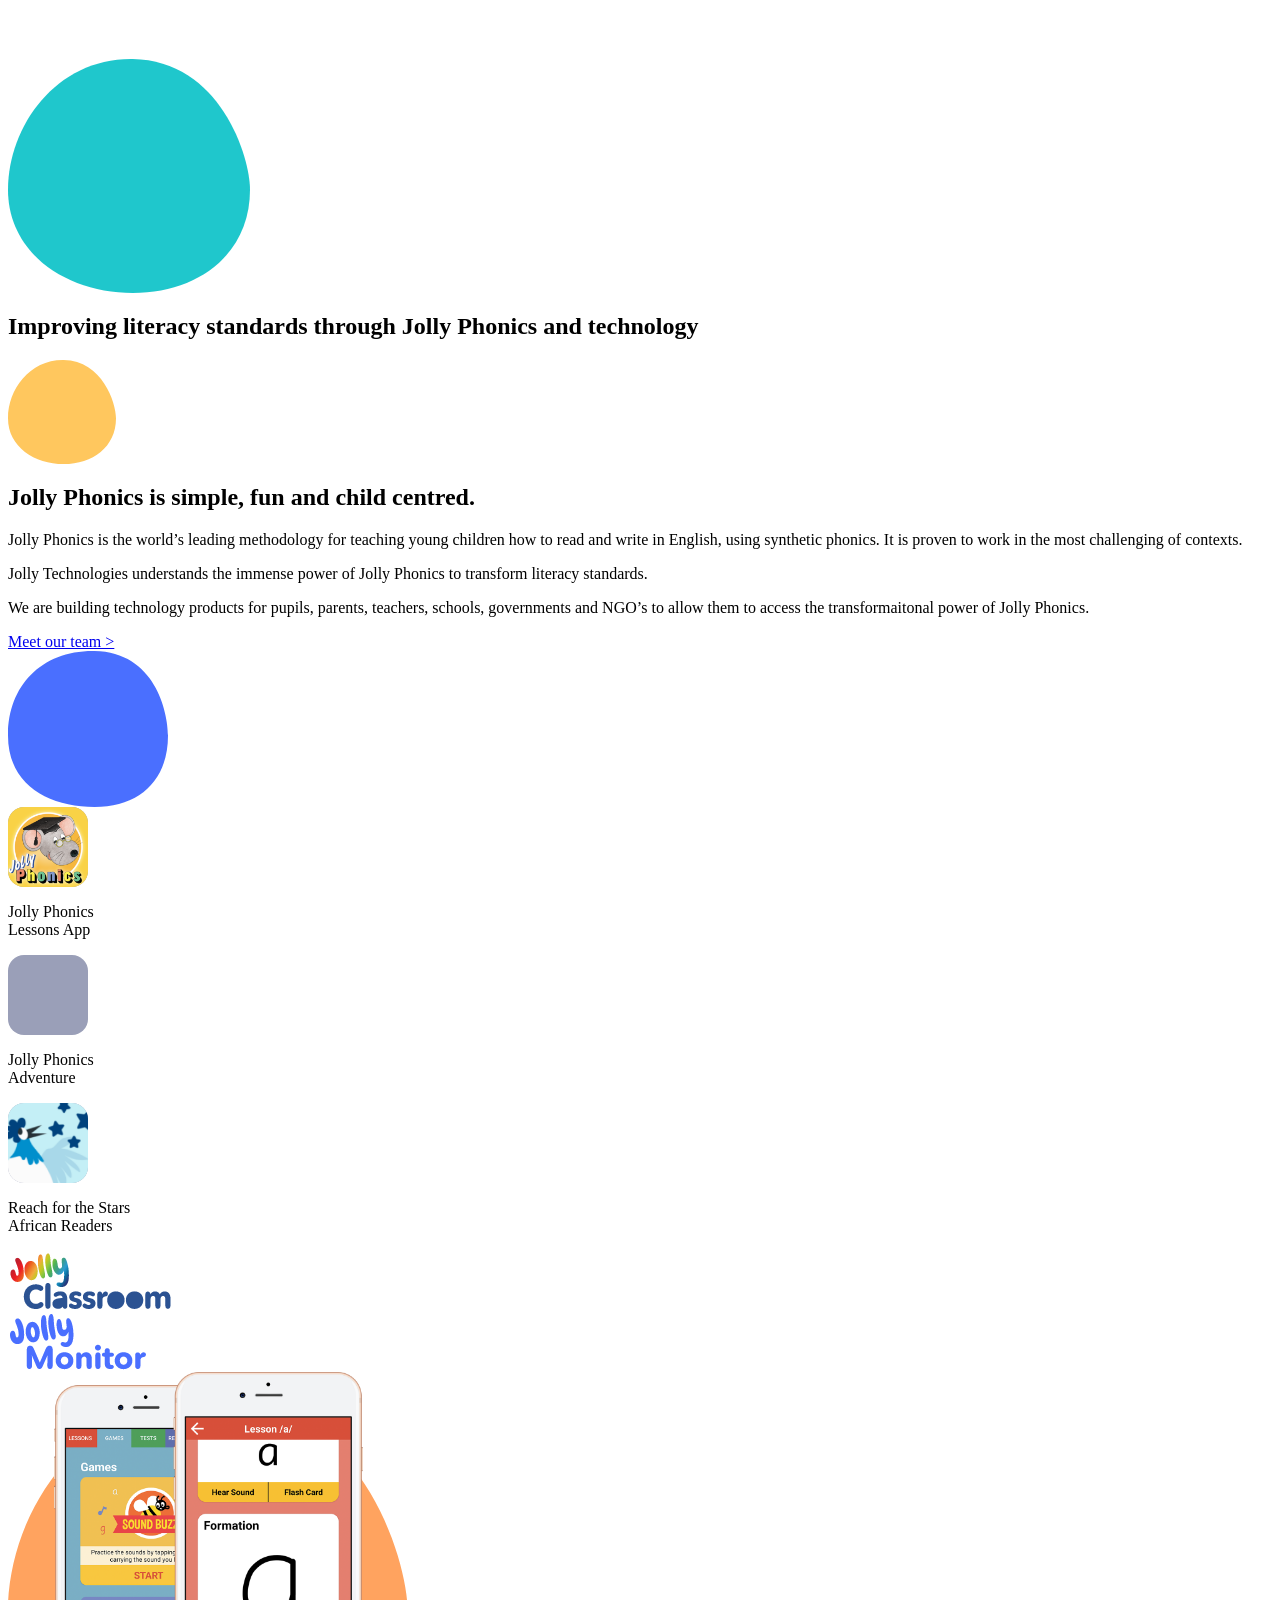
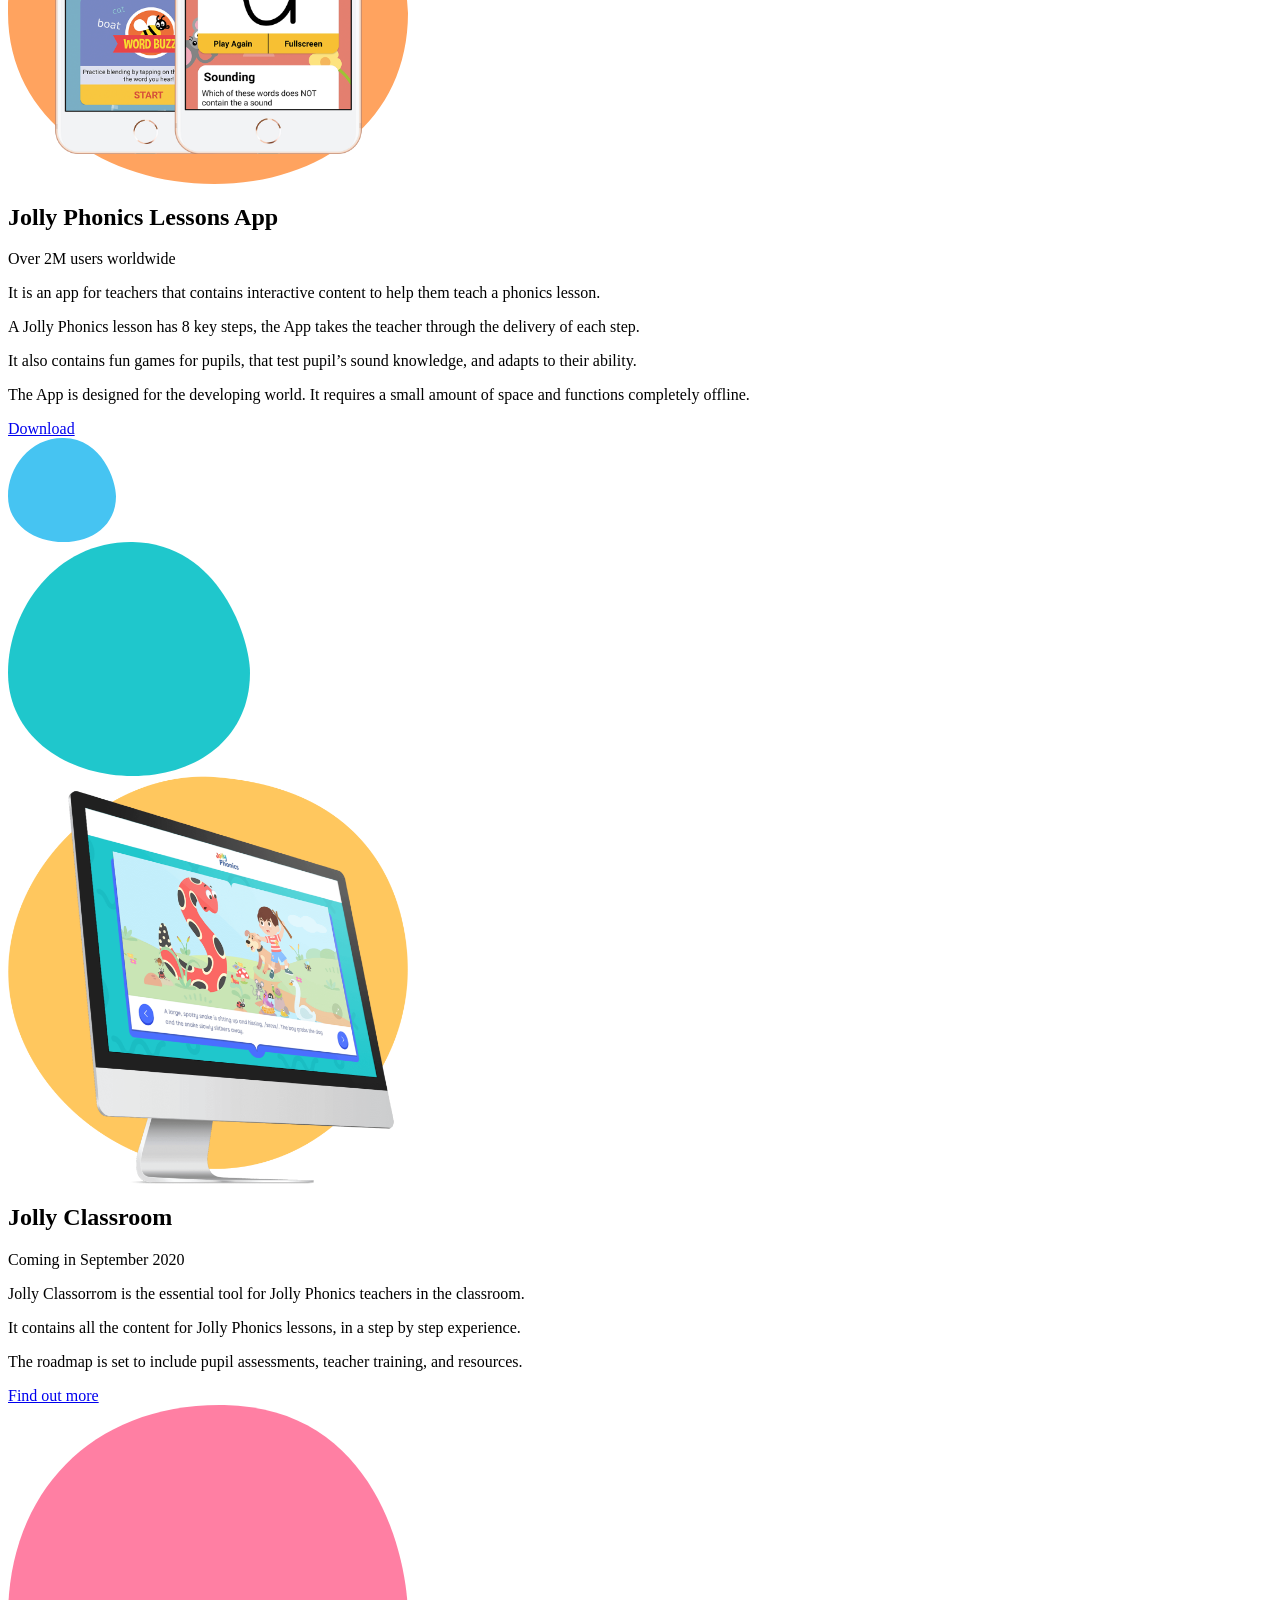
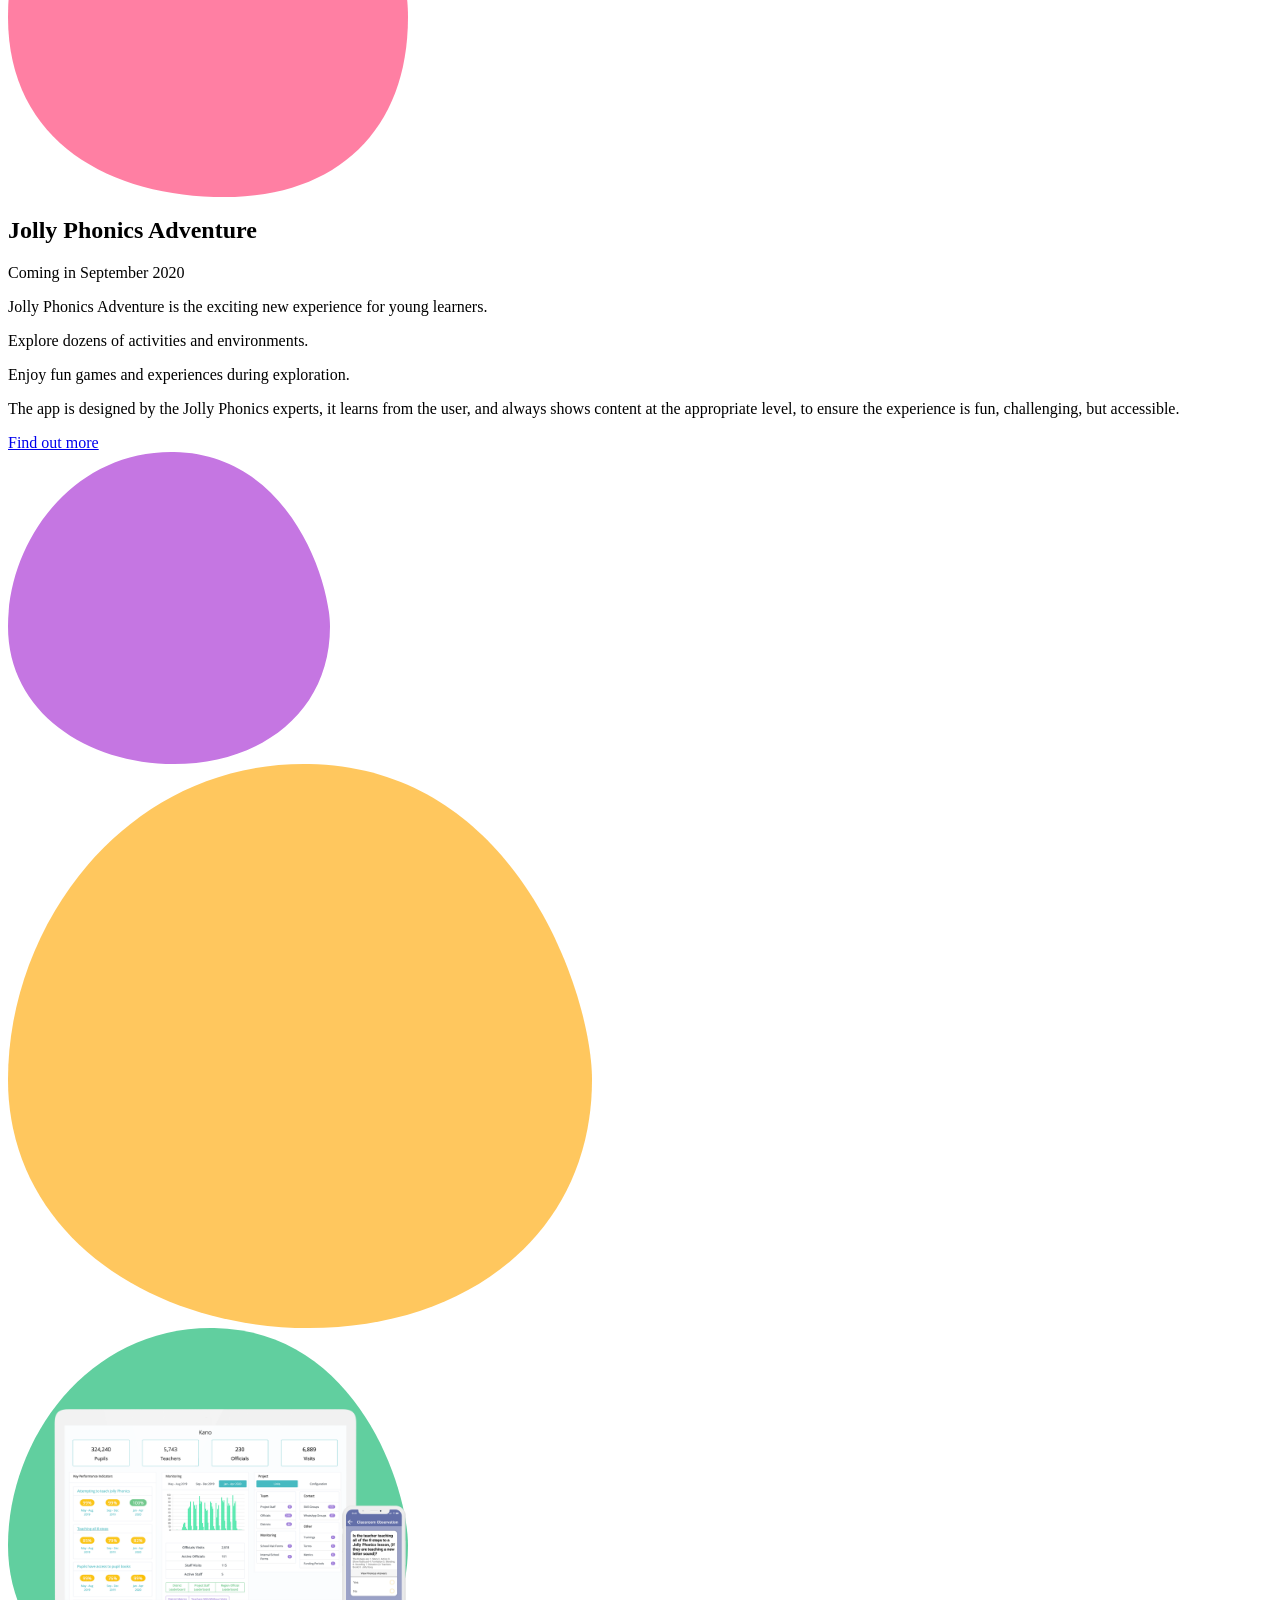
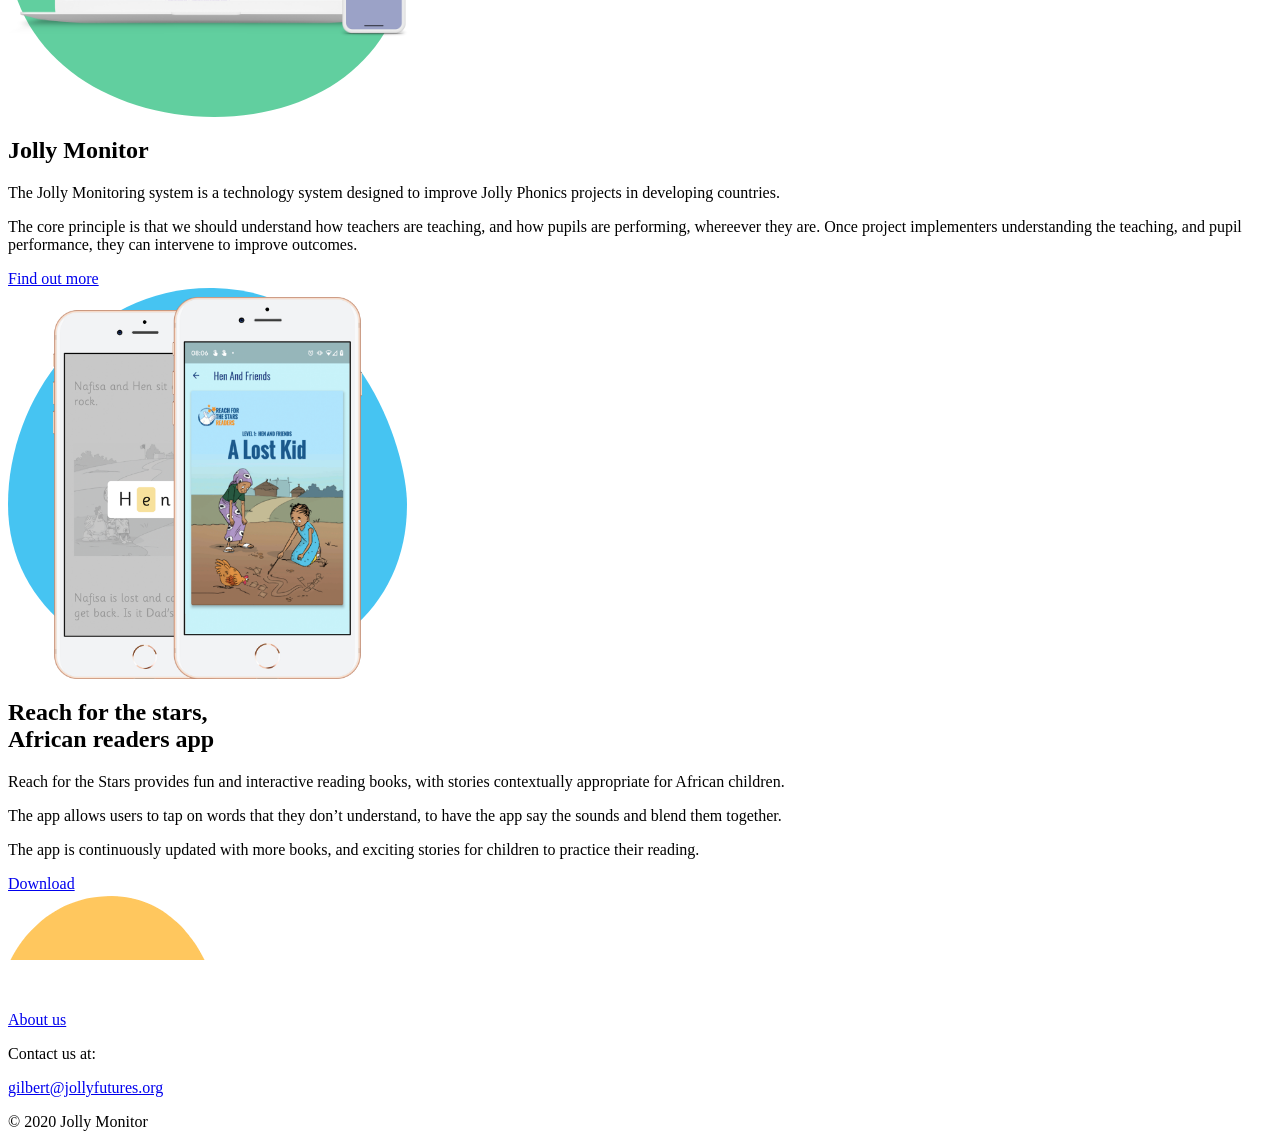
==== index.html @ f4c431e0 "hero section done" ====
<html lang="en">

<head>
  <meta charset="UTF-8">
  <meta name="viewport" content="width=device-width, initial-scale=1.0">
  <title>Jolly Technologies</title>
  <link rel="stylesheet" href="assets/style.css">
  <link href="https://fonts.googleapis.com/css?family=Quicksand:300,regular,500,600,700" rel="stylesheet" />
  <link href="https://fonts.googleapis.com/css?family=Open+Sans:300,regular,600,700,800" rel="stylesheet" />
</head>

<body class="antialiased">


  <main class="overflow-hidden">

    <section class="h-screen bg-center bg-cover hero">
      <div class="container px-4">
        <header class="pt-4 md:pt-10">
          <img class="w-176px" src="assets/img/jolly-technologies-white-logo.svg" alt="Jolly Technologies Logotype">
        </header>
        <img class="absolute right-0 hidden transform translate-x-40 translate-y-56 xl:block animate__animated animate__fadeIn wow" src="/assets/img/oval-01.svg" alt="" data-wow-delay="0.2s">
        <div class="flex flex-col justify-center h-full pb-48">
          <h1 class="w-full text-4xl font-bold text-white xl:w-8/12 lg:w-6/12 sm:leading-tight sm:text-4xl md:text-5xl animate__animated animate__fadeIn wow">Improving literacy standards through Jolly Phonics and technology</h1>
        </div>
      </div>
    </section>

    <section>
      <img class="absolute left-0 hidden transform translate-x-24 -translate-y-1/2 xl:block animate__animated animate__fadeIn wow" src="/assets/img/oval-02.svg" alt="" data-wow-delay="0.2s">
      <div class="h-50px xl:h-100px"></div>
      <div class="container">
        <div class="flex flex-col px-4 mx-auto md:w-11/12 lg:w-8/12 xl:flex-row xl:w-full">
          <div class="w-full xl:w-7/12">
            <h2 class="text-3xl font-bold xl:text-4xl text-j-gray-600 animate__animated animate__fadeIn wow">Jolly Phonics is simple, fun and child centred.</h2>
          </div>
          <div class="w-full mt-12 xl:mr-20 xl:mt-0 xl:w-1/2">
            <p class="mt-4 animate__animated animate__fadeIn wow">Jolly Phonics is the world’s leading methodology for teaching young children how to read and write in English, using synthetic phonics. It is proven to work in the most challenging of contexts.</p>
            <p class="mt-4 animate__animated animate__fadeIn wow">Jolly Technologies understands the immense power of Jolly Phonics to transform literacy standards.</p>
            <p class="mt-4 animate__animated animate__fadeIn wow">We are building technology products for pupils, parents, teachers, schools, governments and NGO’s to allow them to access the transformaitonal power of Jolly Phonics.</p>
            <a class="inline-block mt-6 font-semibold uppercase text-j-secondary hover:text-j-hover" href="#">Meet our team ></a>
          </div>
        </div>
      </div>
      <img class="absolute right-0 hidden transform translate-x-10 -translate-y-40 xl:block animate__animated animate__fadeIn wow" src="/assets/img/oval-10.svg" alt="" data-wow-delay="0.2s">
      <div class="h-50px"></div>
    </section>


    <section>
      <div class="h-50px"></div>
      <div class="container text-center">
          <div class="inline-flex flex-col flex-wrap px-4 mx-auto md:flex-row md:justify-center">
            <div class="flex items-center justify-start mt-16 md:mt-24 md:w-1/3 animate__animated animate__fadeIn wow"><img src="assets/img/jolly-phonics-lessons-app-logo.png" alt="Jolly Phonics- Lessons App Logotype"><p class="pl-3 font-semibold font-quicksand">Jolly Phonics <br>Lessons App</p></div>
            <div class="flex items-center justify-start mt-16 md:mt-24 md:w-1/3 animate__animated animate__fadeIn wow"><img src="assets/img/jolly-phonics-adventure-logo.png" alt="Jolly Phonics Adventure Logotype"><p class="pl-3 font-semibold font-quicksand">Jolly Phonics <br>Adventure</p></div>
            <div class="flex items-center justify-start mt-16 md:mt-24 md:w-1/3 animate__animated animate__fadeIn wow"><img src="assets/img/reach-for-the-stars-logo.png" alt="Reach for the Stars Logotype"><p class="pl-3 font-semibold font-quicksand">Reach for the Stars <br>African Readers </p></div>
            <div class="flex items-center justify-start mt-16 md:mt-24 md:w-1/3 animate__animated animate__fadeIn wow"><img src="assets/img/jolly-classroom-logo.png" class="mx-auto" alt="Jolly classroom Logotype"></div>
            <div class="flex items-center justify-start mt-16 md:mt-24 md:w-1/3 animate__animated animate__fadeIn wow"><img src="assets/img/jolly-monitor-blue-logo.png" class="mx-auto" alt="Jolly Monitor Logotype"></div>
          </div>
      </div>
      <div class="h-50px xl:h-100px"></div>
    </section>

    <section>
      <div class="h-50px xl:h-100px"></div>
      <div class="container">
        <div class="flex flex-col px-4 mx-auto md:w-11/12 lg:w-8/12 xl:flex-row-reverse xl:w-full">
          <div>
            <img src="assets/img/jolly-phonics-lessons-app.png" class="mx-auto animate__animated animate__fadeIn wow" alt="Jolly Phonics Lessons App">
          </div>
          <div class="w-full mt-12 xl:mr-20 xl:mt-0 xl:w-1/2">
            <h2 class="text-3xl font-bold xl:text-4xl text-j-gray-600 animate__animated animate__fadeIn wow">Jolly Phonics Lessons App</h2>
            <span class="inline-block px-3 py-1 mt-8 mb-2 text-sm font-semibold uppercase rounded-full bg-j-red-200 text-j-red-400 animate__animated animate__fadeIn wow">Over 2M users worldwide</span>
            <p class="mt-4 animate__animated animate__fadeIn wow">It is an app for teachers that contains interactive content to help them teach a phonics lesson.</p>
            <p class="mt-4 animate__animated animate__fadeIn wow">A Jolly Phonics lesson has 8 key steps, the App takes the teacher through the delivery of each step.</p>
            <p class="mt-4 animate__animated animate__fadeIn wow">It also contains fun games for pupils, that test pupil’s sound knowledge, and adapts to their ability.</p>
            <p class="mt-4 animate__animated animate__fadeIn wow">The App is designed for the developing world. It requires a small amount of space and functions completely offline.</p>
            <a class="block py-4 mx-auto mt-6 font-semibold text-center text-white rounded-full animate__animated animate__fadeIn wow md:mt-12 xl:mx-0 hover:bg-j-hover md:w-10/12 bg-j-secondary" href="#">Download</a>
          </div>
        </div>
      </div>
      <img class="absolute left-0 hidden transform -translate-x-1/2 translate-y-0 xl:block animate__animated animate__fadeIn wow" src="/assets/img/oval-03.svg" alt="" data-wow-delay="0.2s">
      <div class="h-50px md:h-100px"></div>
    </section>

    <section>
      <img class="absolute right-0 hidden transform translate-x-1/2 -translate-y-20 xl:block animate__animated animate__fadeIn wow" src="/assets/img/oval-01.svg" alt="" data-wow-delay="0.2s">
      <div class="h-50px xl:h-100px"></div>
      <div class="container">
        <div class="flex flex-col px-4 mx-auto md:w-11/12 lg:w-8/12 xl:flex-row xl:w-full">
          <div>
            <img src="assets/img/jolly-classroom.png" class="mx-auto animate__animated animate__fadeIn wow" alt="Jolly Classroom">
          </div>
          <div class="w-full mt-12 xl:ml-20 xl:mt-0 xl:w-1/2">
            <h2 class="text-3xl font-bold xl:text-4xl text-j-gray-600 animate__animated animate__fadeIn wow">Jolly Classroom</h2>
            <span class="inline-block px-3 py-1 mt-8 mb-2 text-sm font-semibold uppercase rounded-full bg-j-green-200 text-j-green-400 animate__animated animate__fadeIn wow">Coming in September 2020</span>
            <p class="mt-4 animate__animated animate__fadeIn wow">Jolly Classorrom is the essential tool for Jolly Phonics teachers in the classroom.</p>
            <p class="mt-4 animate__animated animate__fadeIn wow">It contains all the content for Jolly Phonics lessons, in a step by step experience.</p>
            <p class="mt-4 animate__animated animate__fadeIn wow">The roadmap is set to include pupil assessments, teacher training, and resources.</p>
            <a class="block py-4 mx-auto mt-6 font-semibold text-center text-white rounded-full animate__animated animate__fadeIn wow md:mt-12 xl:mx-0 hover:bg-j-hover md:w-10/12 bg-j-secondary" href="#">Find out more</a>
          </div>
        </div>
      </div>
      <div class="h-50px md:h-100px"></div>
    </section>


    <section>
      <div class="h-50px xl:h-100px"></div>
      <div class="container">
        <div class="flex flex-col px-4 mx-auto md:w-11/12 lg:w-8/12 xl:flex-row-reverse xl:w-full">
          <div>
            <img src="assets/img/jolly-phonics-adventure.png" class="mx-auto animate__animated animate__fadeIn wow" alt="Jolly Phonics Adventure">
          </div>
          <div class="w-full mt-12 xl:mr-20 xl:mt-0 xl:w-1/2">
            <h2 class="text-3xl font-bold xl:text-4xl text-j-gray-600 animate__animated animate__fadeIn wow">Jolly Phonics Adventure</h2>
            <span class="inline-block px-3 py-1 mt-8 mb-2 text-sm font-semibold uppercase rounded-full bg-j-green-200 text-j-green-400 animate__animated animate__fadeIn wow">Coming in September 2020</span>
            <p class="mt-4 animate__animated animate__fadeIn wow">Jolly Phonics Adventure is the exciting new experience for young learners.</p>
            <p class="mt-4 animate__animated animate__fadeIn wow">Explore dozens of activities and environments.</p>
            <p class="mt-4 animate__animated animate__fadeIn wow">Enjoy fun games and experiences during exploration.</p>
            <p class="mt-4 animate__animated animate__fadeIn wow">The app is designed by the Jolly Phonics experts, it learns from the user, and always shows content at the appropriate level, to ensure the experience is fun, challenging, but accessible. </p>
            <a class="block py-4 mx-auto mt-6 font-semibold text-center text-white rounded-full animate__animated animate__fadeIn wow md:mt-12 xl:mx-0 hover:bg-j-hover md:w-10/12 bg-j-secondary" href="#">Find out more</a>
          </div>
        </div>
      </div>
      <img class="absolute left-0 hidden pr-24 transform -translate-x-1/2 -translate-y-48 xl:block animate__animated animate__fadeIn wow" src="/assets/img/oval-06.svg" alt="" data-wow-delay="0.2s">
      <div class="h-50px md:h-100px"></div>
    </section>


    <section>
      <img class="absolute right-0 hidden pl-64 transform translate-x-1/2 -translate-y-1/2 xl:block animate__animated animate__fadeIn wow" src="/assets/img/oval-07.svg" alt="" data-wow-delay="0.2s">
      <div class="h-50px xl:h-100px"></div>
      <div class="container">
        <div class="flex flex-col px-4 mx-auto md:w-11/12 lg:w-8/12 xl:flex-row xl:w-full">
          <div>
            <img src="assets/img/jolly-monitor.png" class="mx-auto animate__animated animate__fadeIn wow" alt="Jolly Monitor">
          </div>
          <div class="w-full mt-12 xl:ml-20 xl:mt-0 xl:w-1/2">
            <h2 class="text-3xl font-bold xl:text-4xl text-j-gray-600 animate__animated animate__fadeIn wow">Jolly Monitor</h2>
            <p class="mt-4 animate__animated animate__fadeIn wow">The Jolly Monitoring system is a technology system designed to improve Jolly Phonics projects in developing countries.</p>
            <p class="mt-4 animate__animated animate__fadeIn wow">The core principle is that we should understand how teachers are teaching, and how pupils are performing, whereever they are. Once project implementers understanding the teaching, and pupil performance, they can intervene to improve outcomes.</p>
            <a class="block py-4 mx-auto mt-6 font-semibold text-center text-white rounded-full animate__animated animate__fadeIn wow md:mt-12 xl:mx-0 hover:bg-j-hover md:w-10/12 bg-j-secondary" href="#">Find out more</a>
          </div>
        </div>
      </div>
      <div class="h-50px md:h-100px"></div>
    </section>




    <section>
      <div class="h-50px xl:h-100px"></div>
      <div class="container">
        <div class="flex flex-col px-4 mx-auto md:w-11/12 lg:w-8/12 xl:flex-row-reverse xl:w-full">
          <div>
            <img src="assets/img/reach-for-the-stars.png" class="mx-auto animate__animated animate__fadeIn wow" alt="Reach for the stars, African readers app">
          </div>
          <div class="w-full mt-12 xl:mr-20 xl:mt-0 xl:w-1/2">
            <h2 class="text-3xl font-bold xl:text-4xl text-j-gray-600 animate__animated animate__fadeIn wow">Reach for the stars,<br> African readers app</h2>
            <p class="mt-4 animate__animated animate__fadeIn wow">Reach for the Stars provides fun and interactive reading books, with stories contextually appropriate for African children.</p>
            <p class="mt-4 animate__animated animate__fadeIn wow">The app allows users to tap on words that they don’t understand, to have the app say the sounds and blend them together.</p>
            <p class="mt-4 animate__animated animate__fadeIn wow">The app is continuously updated with more books, and exciting stories for children to practice their reading.</p>
            <a class="block py-4 mx-auto mt-6 font-semibold text-center text-white rounded-full animate__animated animate__fadeIn wow md:mt-12 xl:mx-0 hover:bg-j-hover md:w-10/12 bg-j-secondary" href="#">Download</a>
          </div>
        </div>
      </div>
      <img class="absolute bottom-0 left-0 hidden transform translate-x-48 translate-y-0 xl:block animate__animated animate__fadeIn wow" src="/assets/img/oval-08.png" alt="" data-wow-delay="0.2s">
      <div class="h-50px md:h-100px"></div>
    </section>



  </main>


  <footer class="bg-j-secondary">
    <div class="container flex flex-col items-center justify-center h-64 mx-auto md:h-40 md:flex-row">
      <div class="md:w-1/3">
        <img src="assets/img/jolly-technologies-white-logo.svg" class="" alt="Jolly Technologies Logotype">
      </div>
      <div class="md:w-1/3">
        <a href="#" class="font-sans text-white hover:font-bold">About us</a>
        <p class="mt-8 font-sans text-base text-white md:mt-3">Contact us at:</p>
        <a href="mailto:gilbert@jollyfutures.org" class="font-sans font-semibold text-white hover:font-bold">gilbert@jollyfutures.org</a>
      </div>
      <div class="hidden md:w-1/3 md:block"></div>
    </div>

    <div class="w-full bg-j-primary">
      <div class="container flex items-center justify-center h-12 px-4">
          <p class="text-sm text-white font-quicksand">© 2020 Jolly Monitor</p>
      </div>
    </div>
  </footer>


  <script src="assets/js/wow.min.js"></script>
  <script src="assets/js/app.js"></script>

</body>
</html>
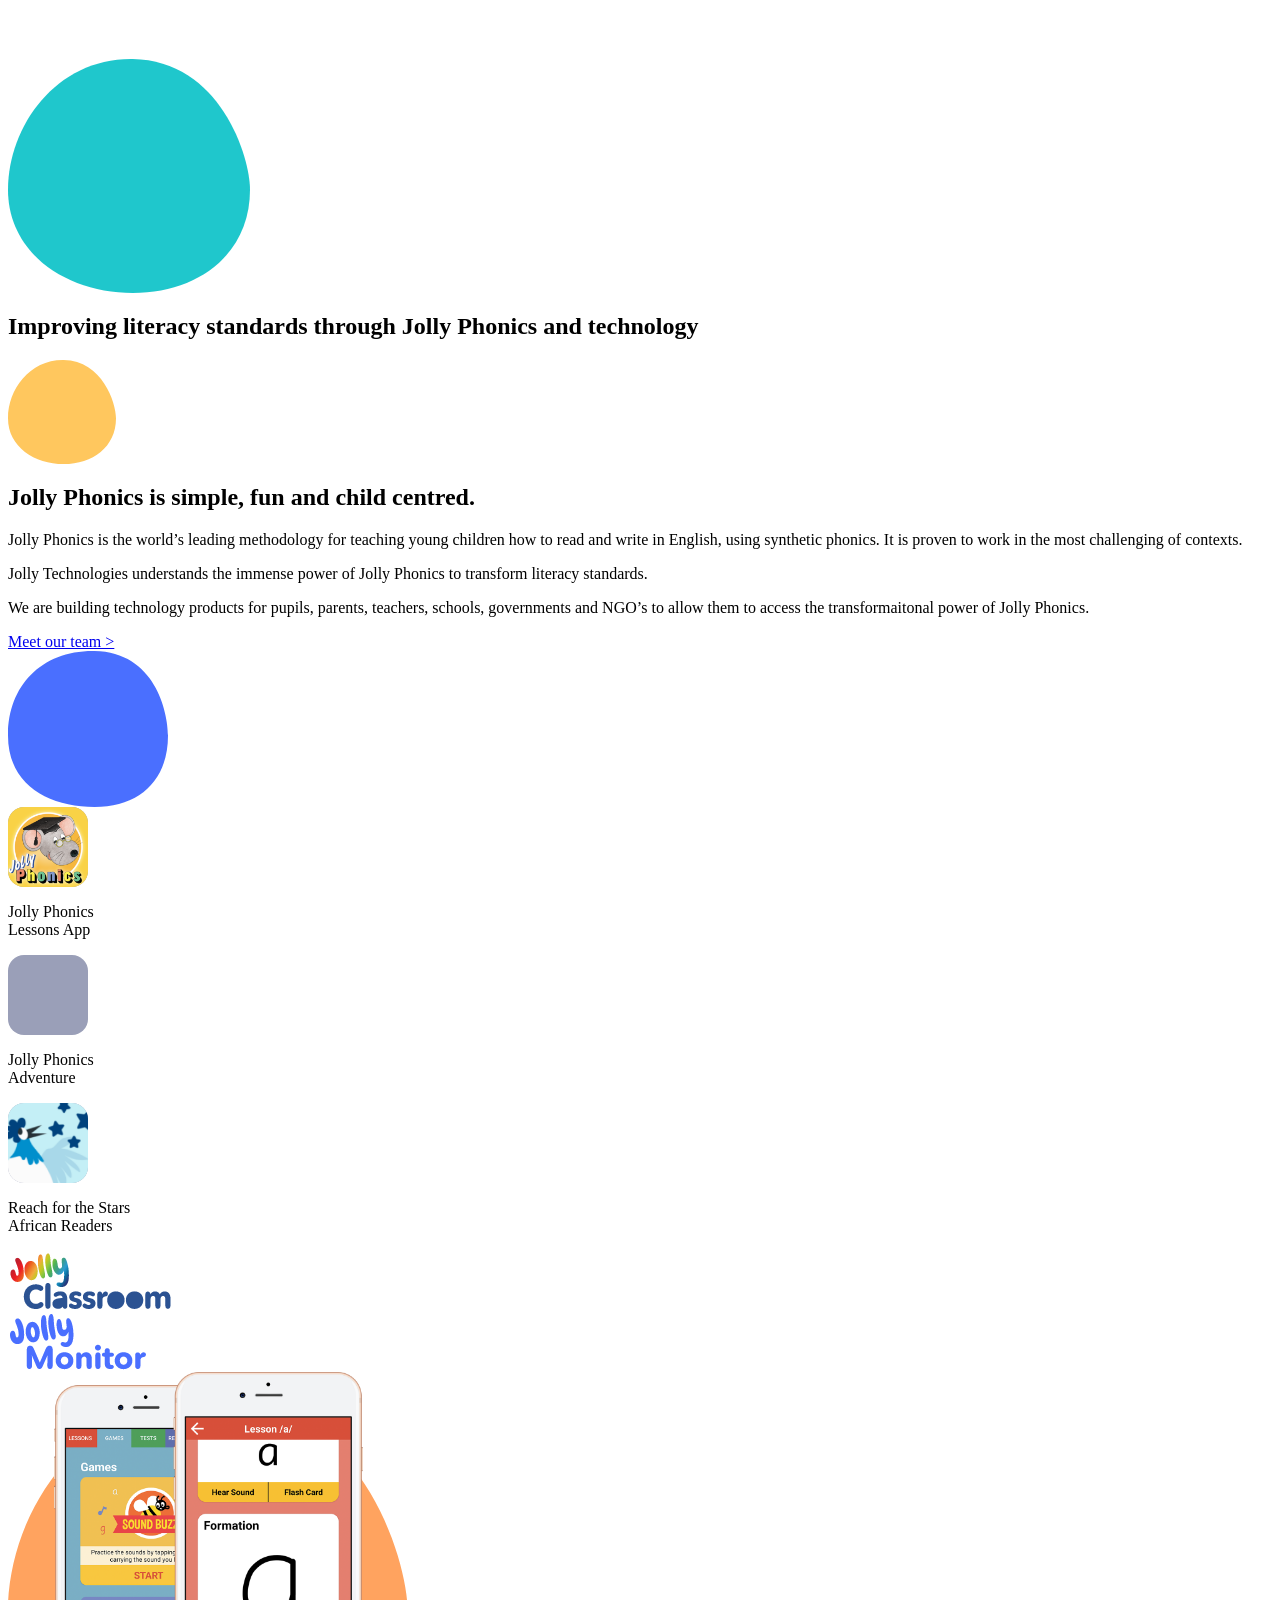
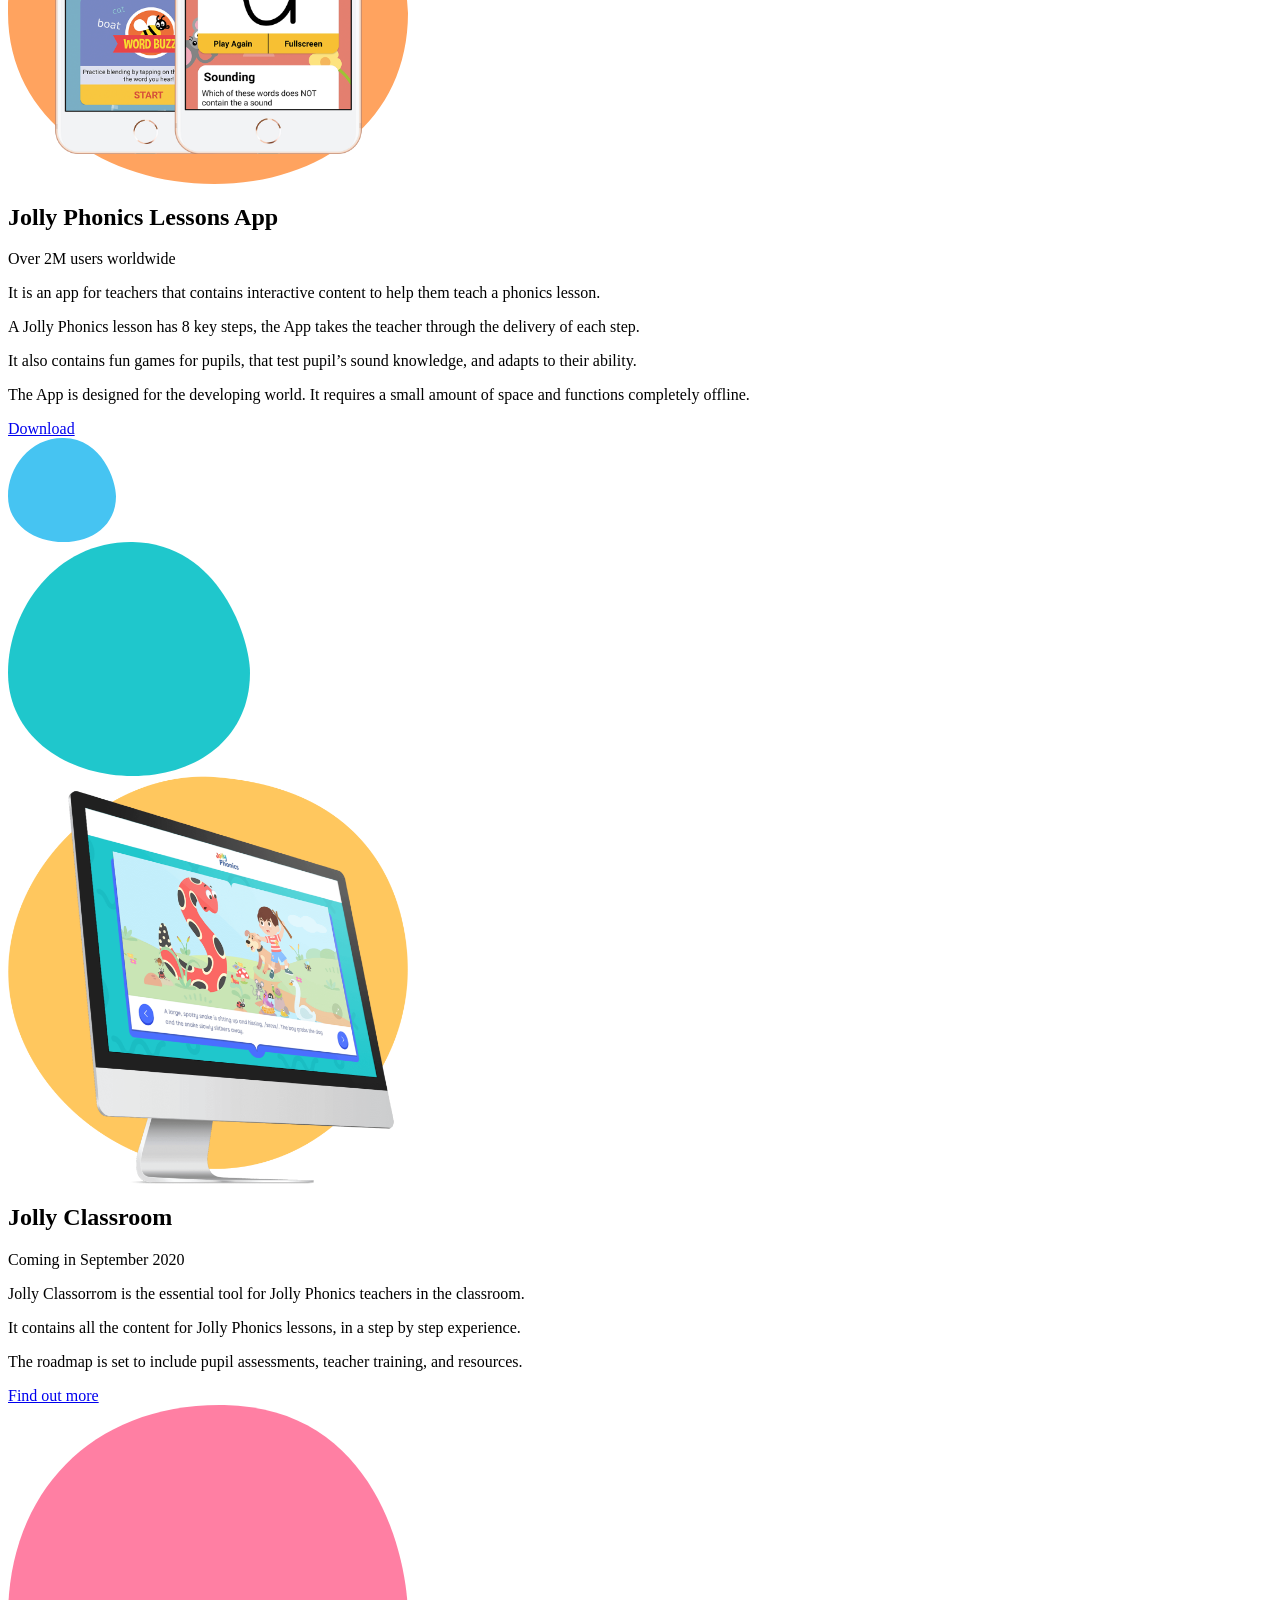
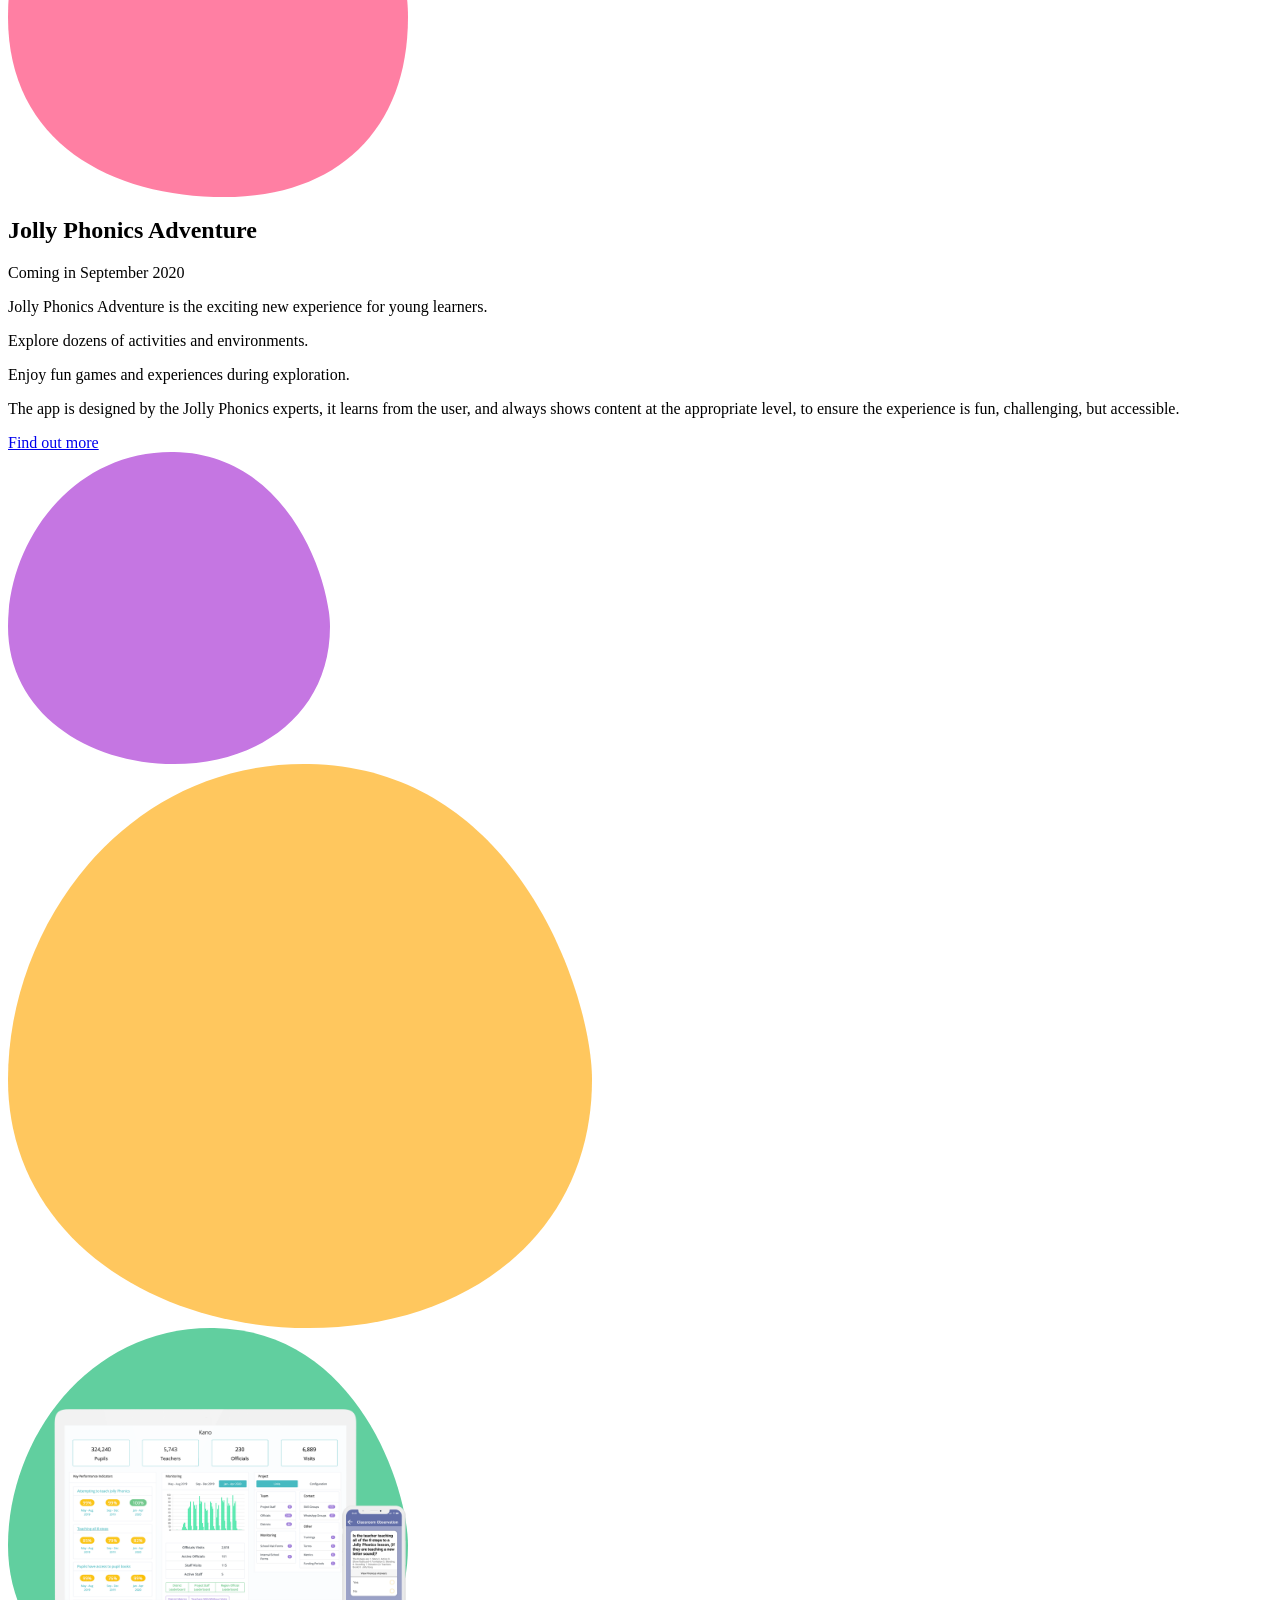
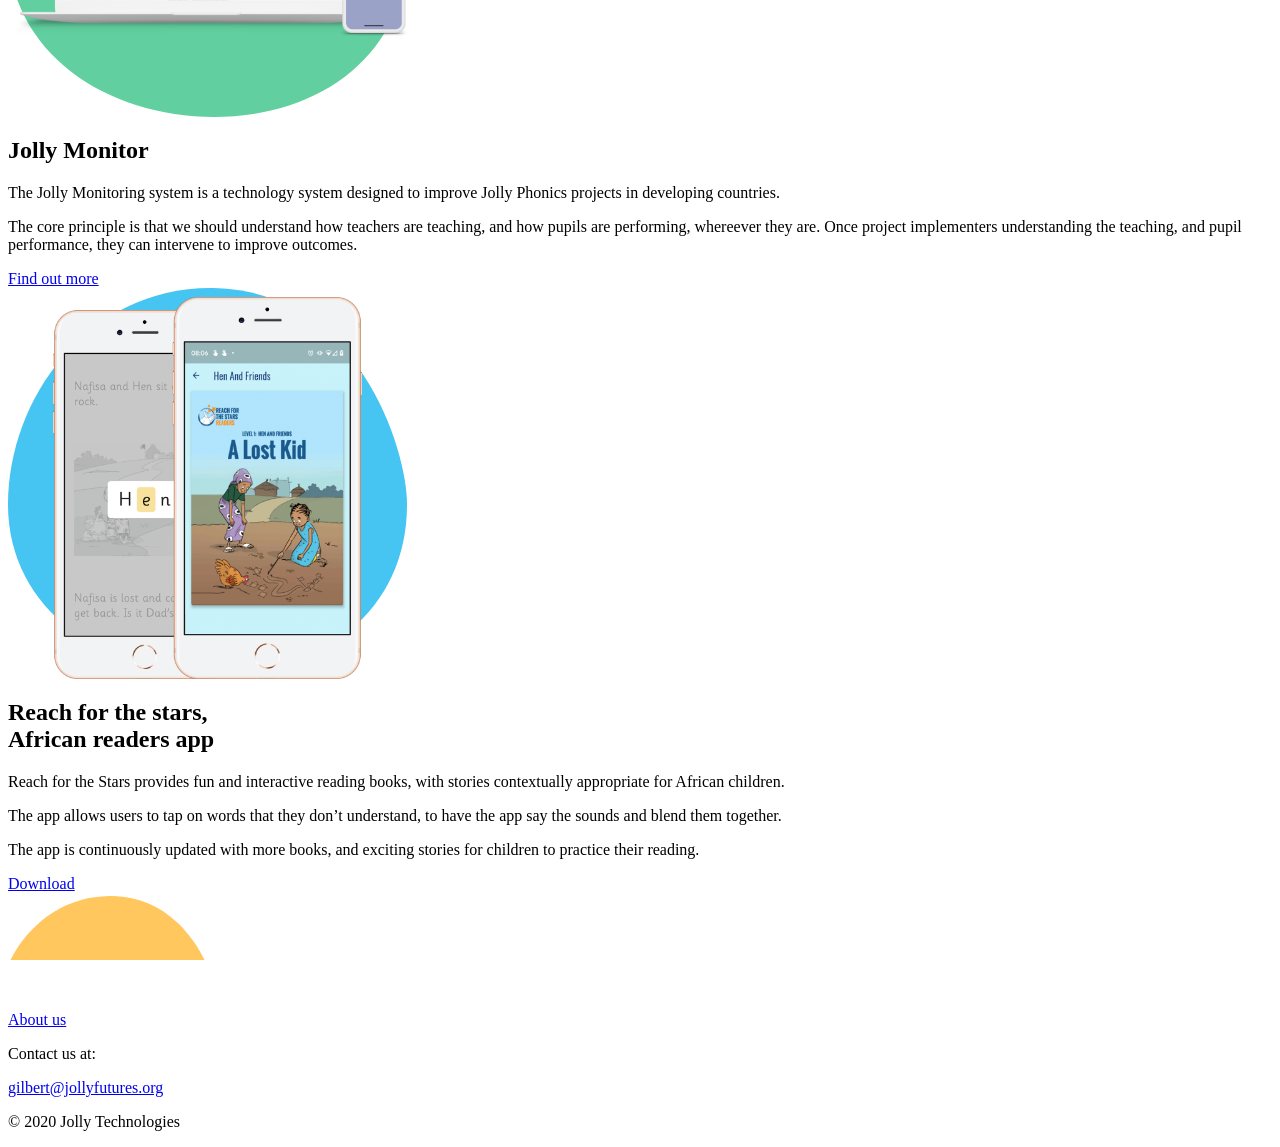
==== commit 13510101: "Jolly Technologies footer" ====
--- a/index.html
+++ b/index.html
@@ -190,7 +190,7 @@
 
     <div class="w-full bg-j-primary">
       <div class="container flex items-center justify-center h-12 px-4">
-          <p class="text-sm text-white font-quicksand">© 2020 Jolly Monitor</p>
+          <p class="text-sm text-white font-quicksand">© 2020 Jolly Technologies</p>
       </div>
     </div>
   </footer>
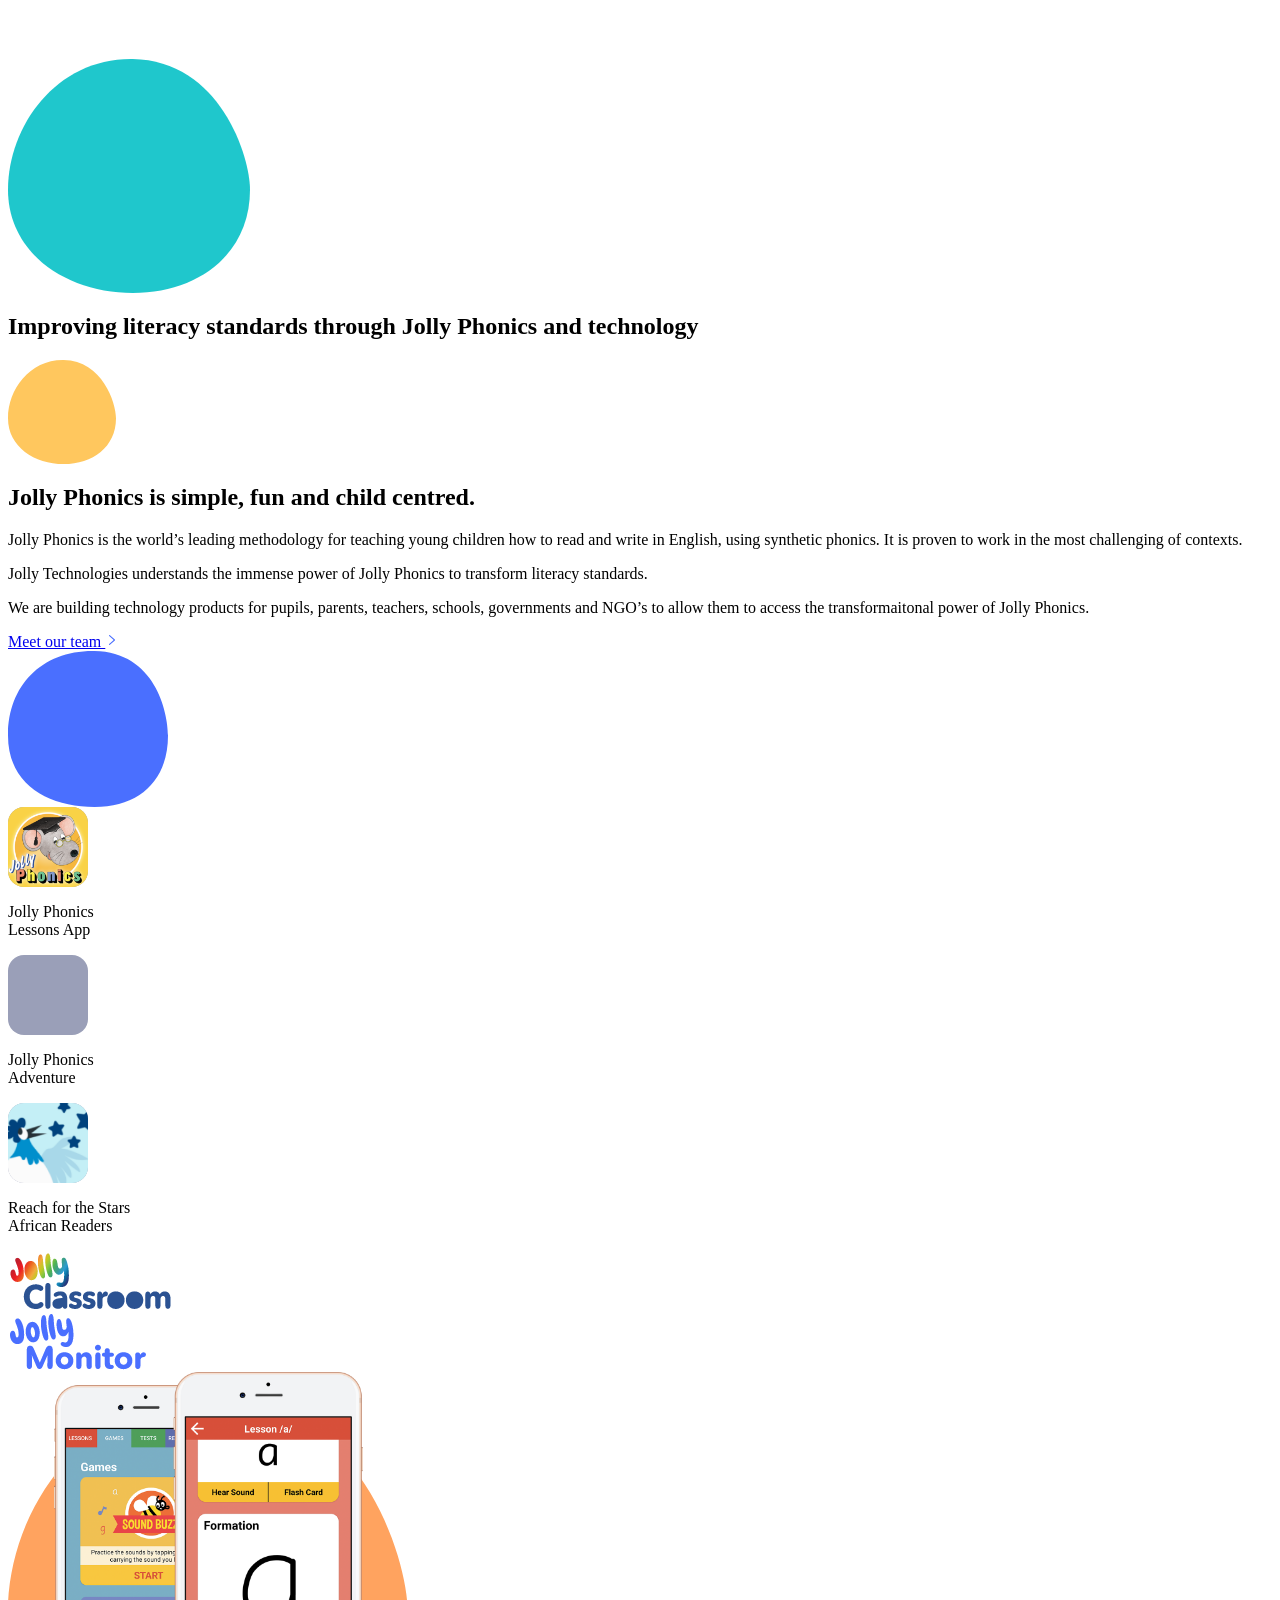
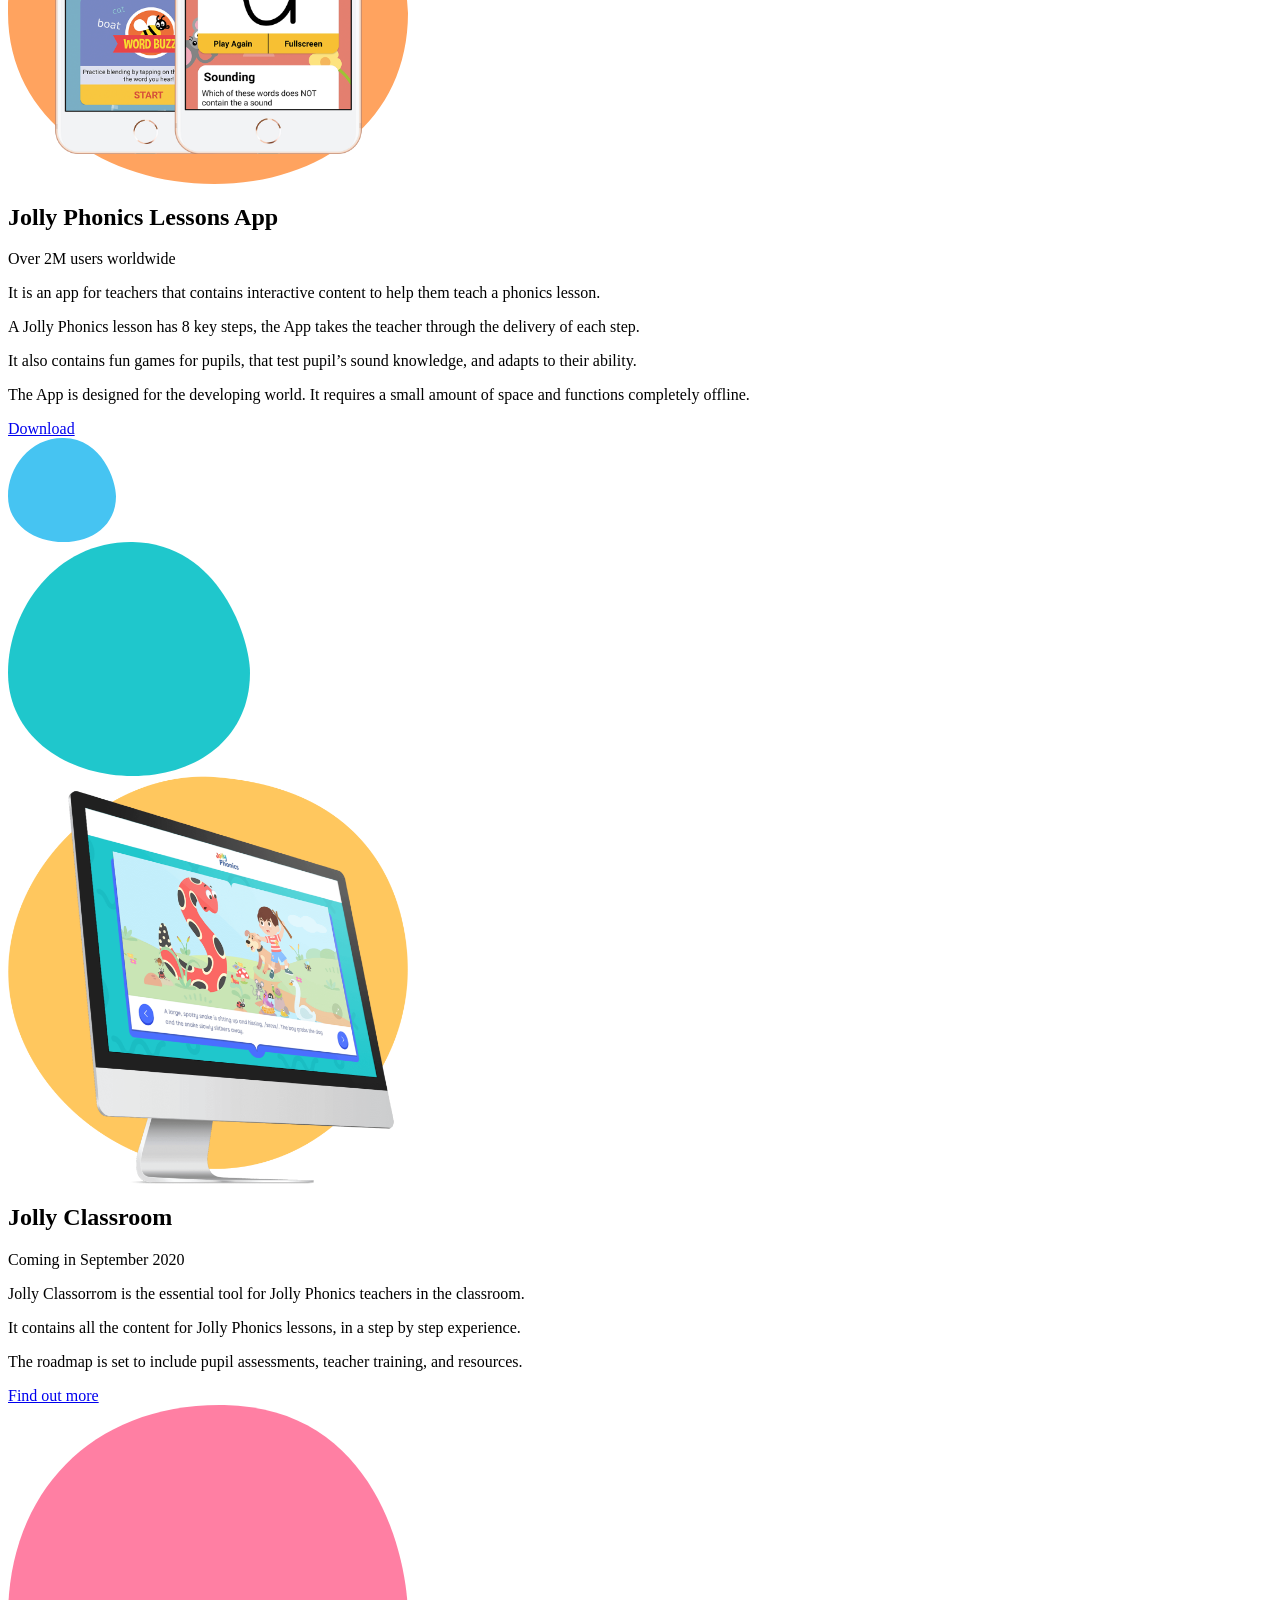
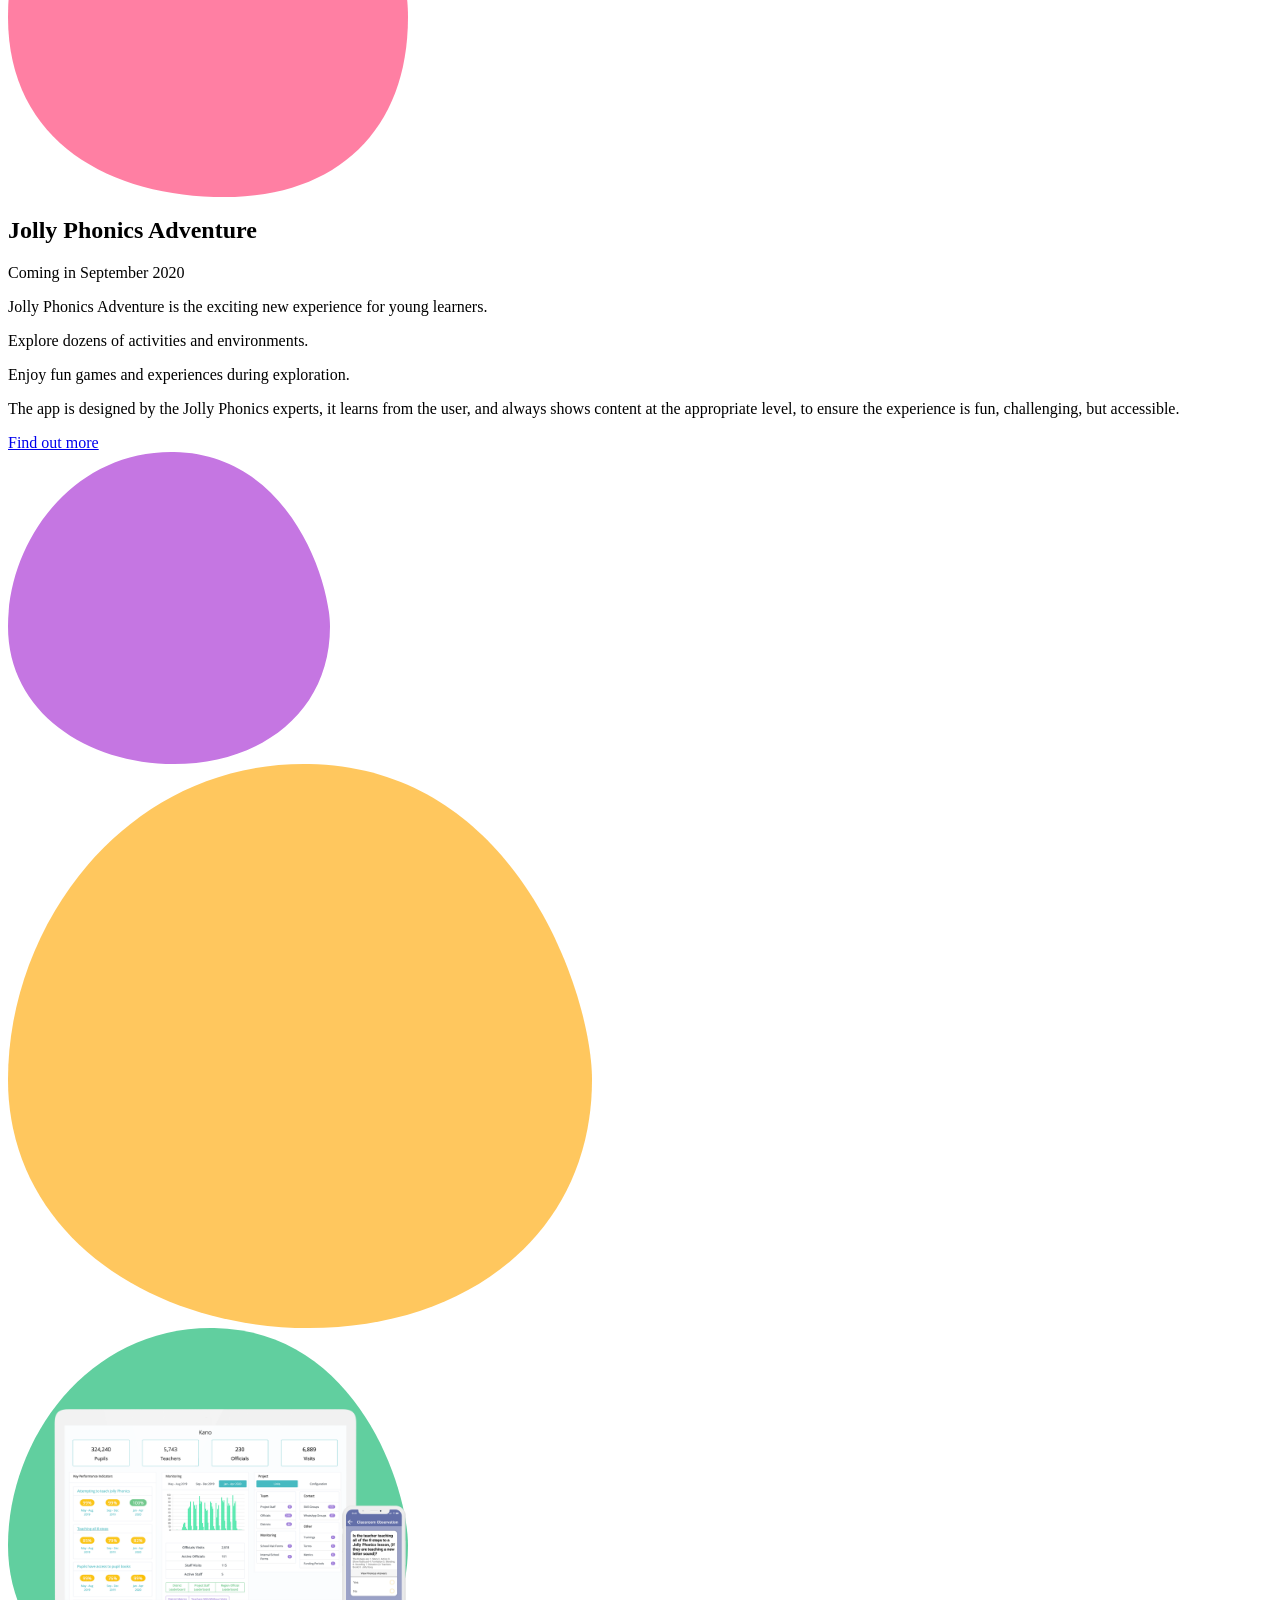
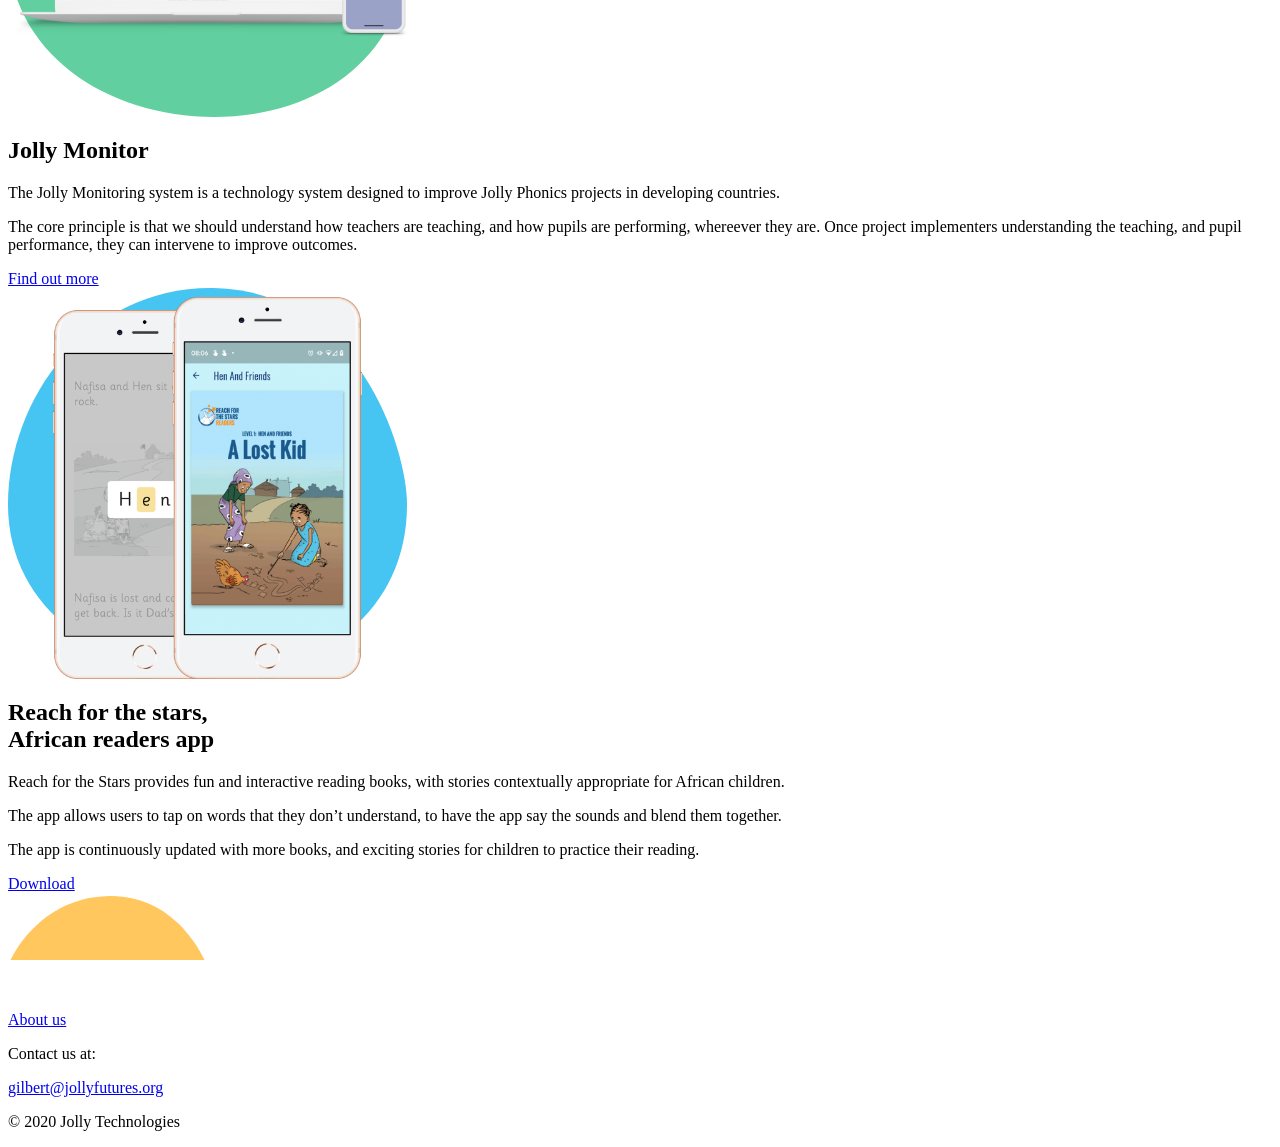
==== commit dd6c27c6: "fixed svg" ====
--- a/index.html
+++ b/index.html
@@ -35,10 +35,10 @@
             <h2 class="text-3xl font-bold xl:text-4xl text-j-gray-600 animate__animated animate__fadeIn wow">Jolly Phonics is simple, fun and child centred.</h2>
           </div>
           <div class="w-full mt-12 xl:mr-20 xl:mt-0 xl:w-1/2">
-            <p class="mt-4 animate__animated animate__fadeIn wow">Jolly Phonics is the world’s leading methodology for teaching young children how to read and write in English, using synthetic phonics. It is proven to work in the most challenging of contexts.</p>
-            <p class="mt-4 animate__animated animate__fadeIn wow">Jolly Technologies understands the immense power of Jolly Phonics to transform literacy standards.</p>
-            <p class="mt-4 animate__animated animate__fadeIn wow">We are building technology products for pupils, parents, teachers, schools, governments and NGO’s to allow them to access the transformaitonal power of Jolly Phonics.</p>
-            <a class="inline-block mt-6 font-semibold uppercase text-j-secondary hover:text-j-hover" href="#">Meet our team ></a>
+            <p class="mt-4 text-j-gray-200 animate__animated animate__fadeIn wow">Jolly Phonics is the world’s leading methodology for teaching young children how to read and write in English, using synthetic phonics. It is proven to work in the most challenging of contexts.</p>
+            <p class="mt-4 text-j-gray-200 texj animate__animated animate__fadeIn wow">Jolly Technologies understands the immense power of Jolly Phonics to transform literacy standards.</p>
+            <p class="mt-4 text-j-gray-200 texj animate__animated animate__fadeIn wow">We are building technology products for pupils, parents, teachers, schools, governments and NGO’s to allow them to access the transformaitonal power of Jolly Phonics.</p>
+            <a class="inline-block mt-6 font-bold uppercase text-j-secondary hover:text-j-hover" href="ourteam.html">Meet our team <svg class="inline-block" xmlns="http://www.w3.org/2000/svg" width="12" height="12" viewBox="0 0 12 12"><rect width="12" height="12" fill="none"/><path d="M.161.162a.547.547,0,0,1,.778,0l4.9,4.445a.56.56,0,0,1,0,.786L.939,9.838a.547.547,0,0,1-.778,0,.56.56,0,0,1,0-.786L4.672,5,.161.948A.56.56,0,0,1,.161.162Z" transform="translate(4 0)" fill="#4a6fff"/></svg></a>
           </div>
         </div>
       </div>
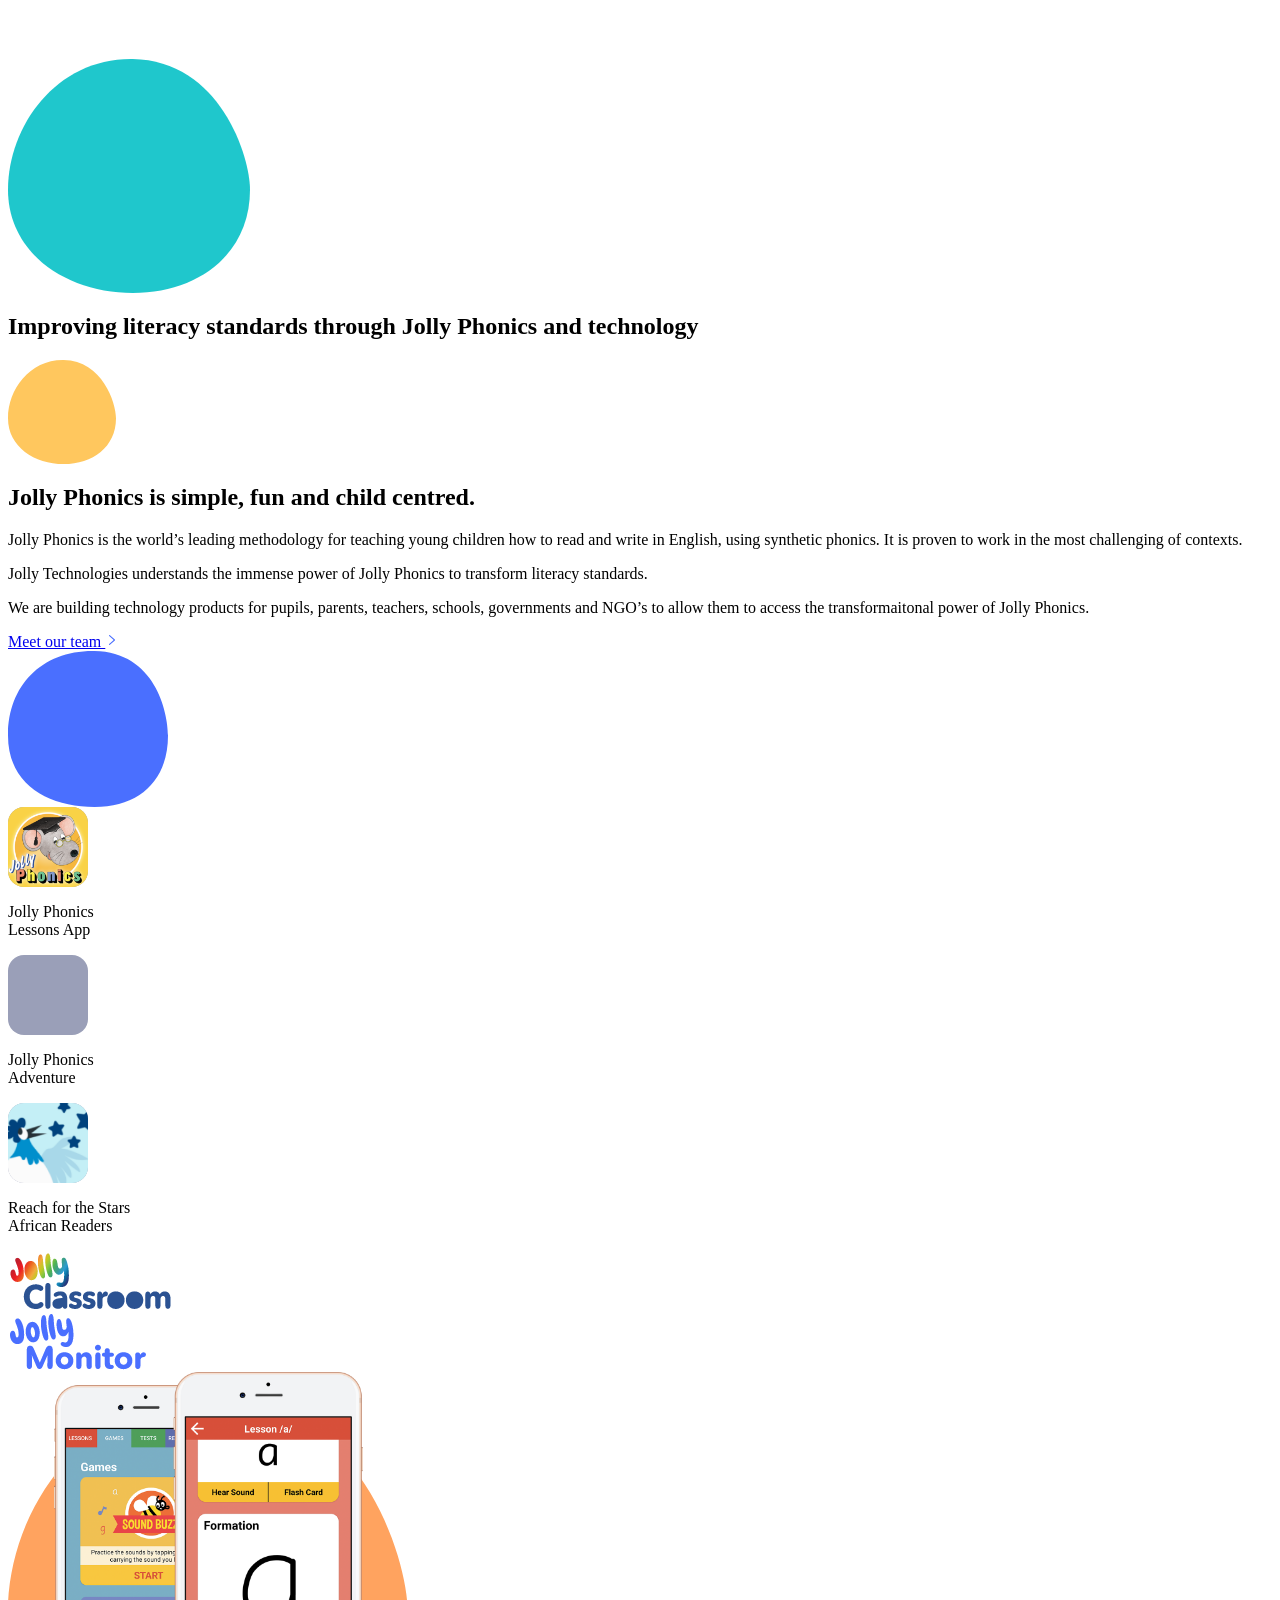
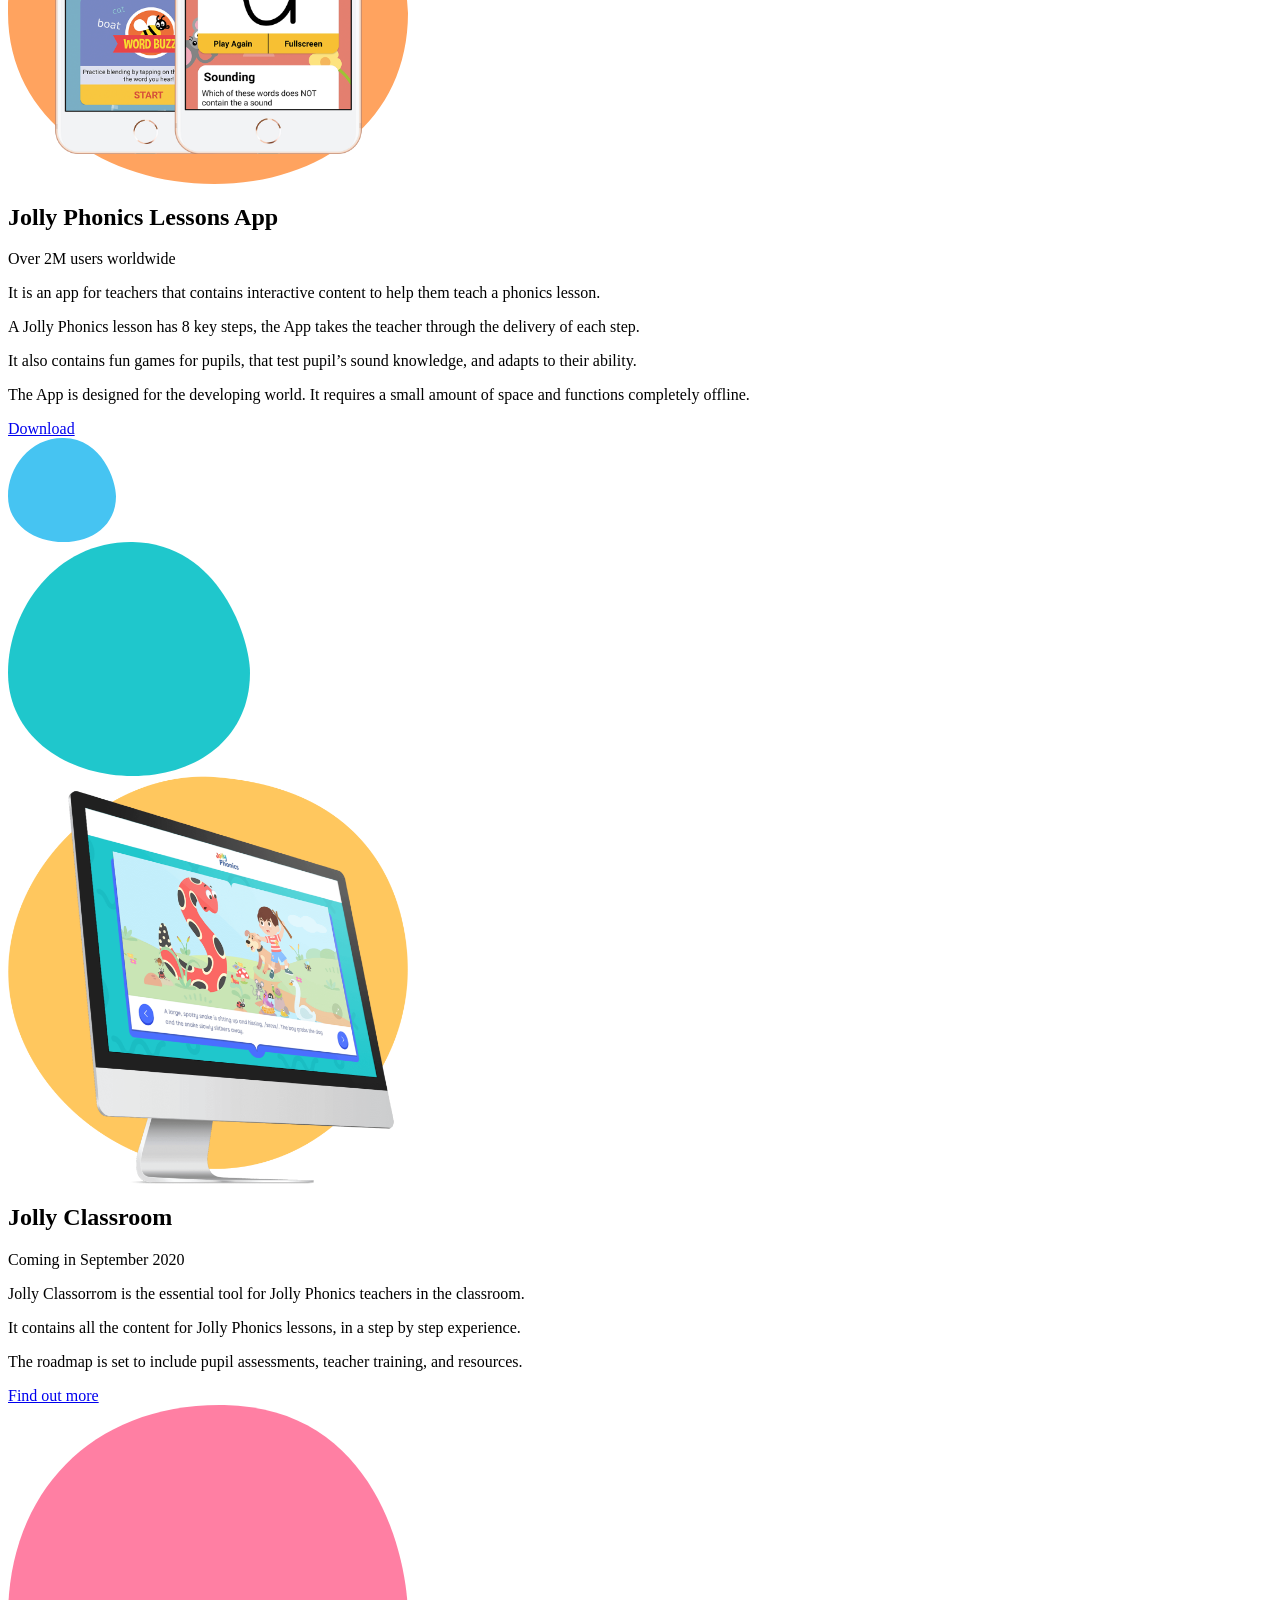
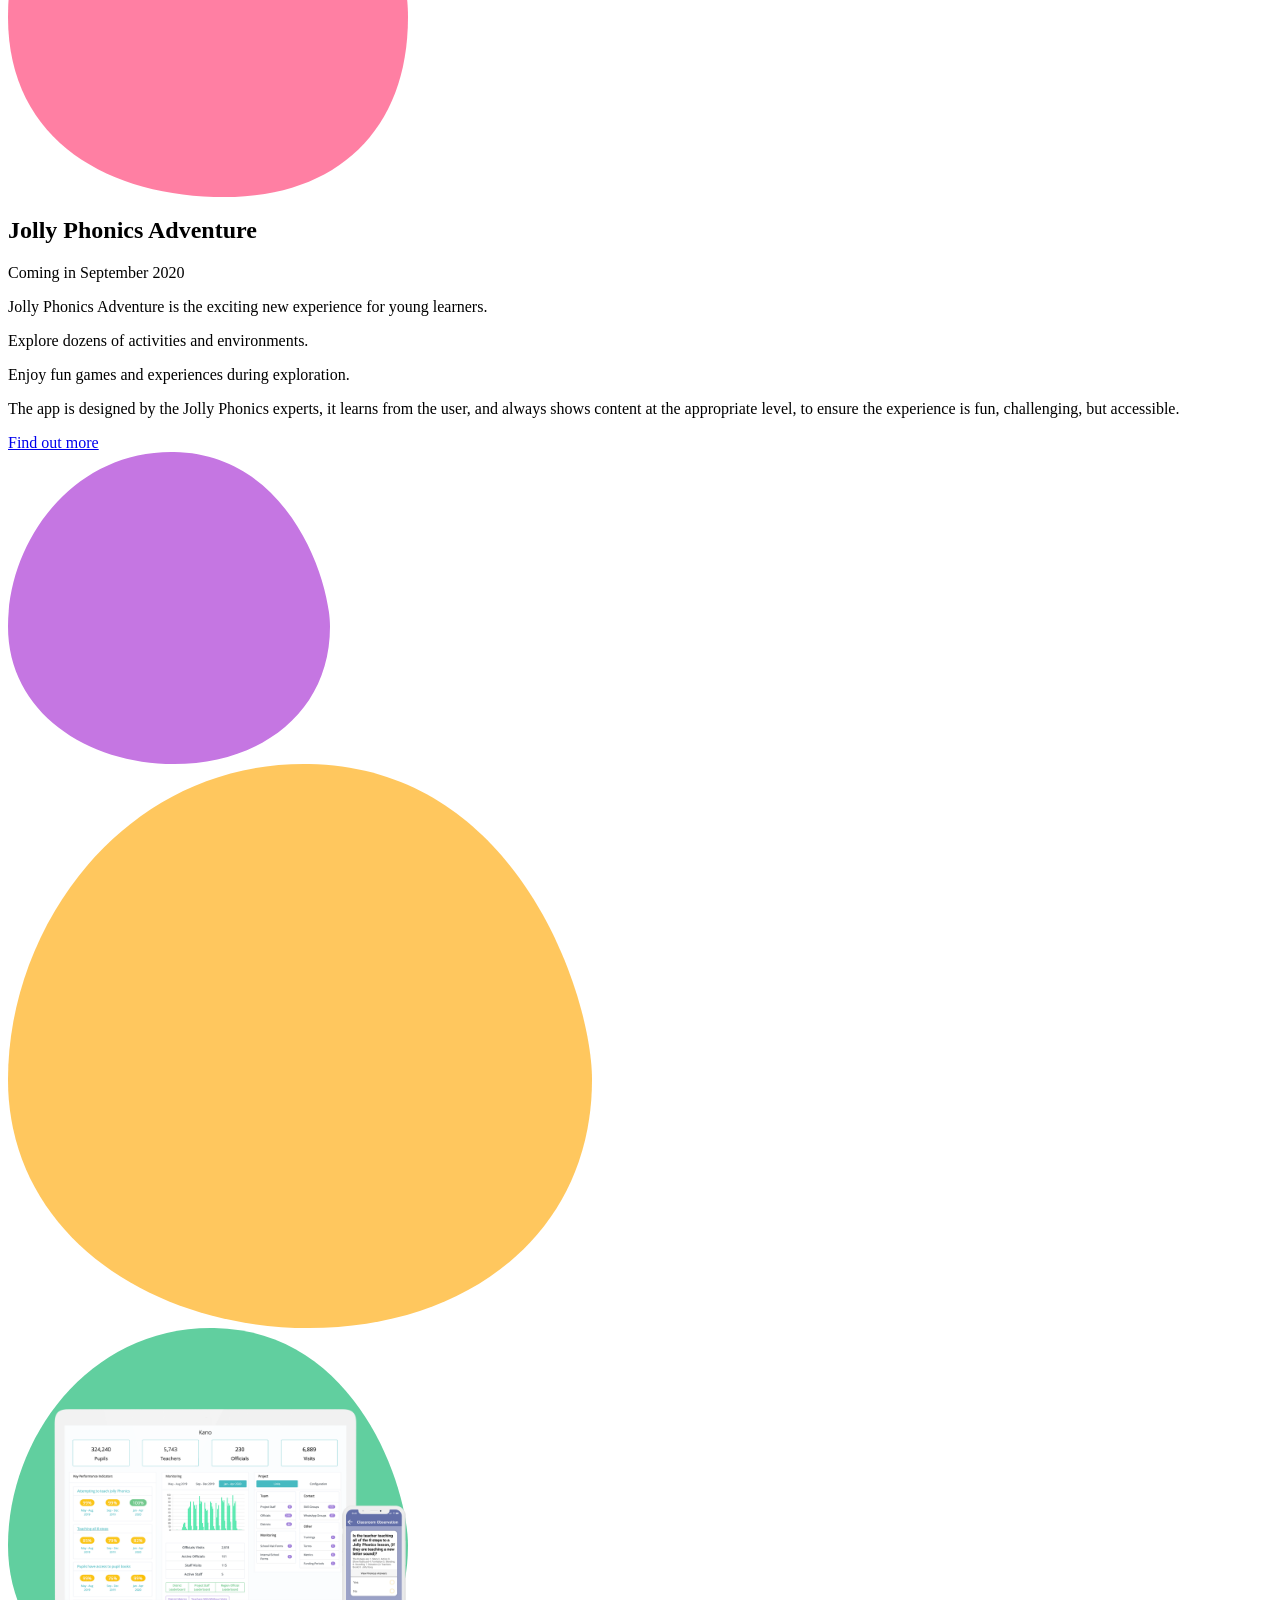
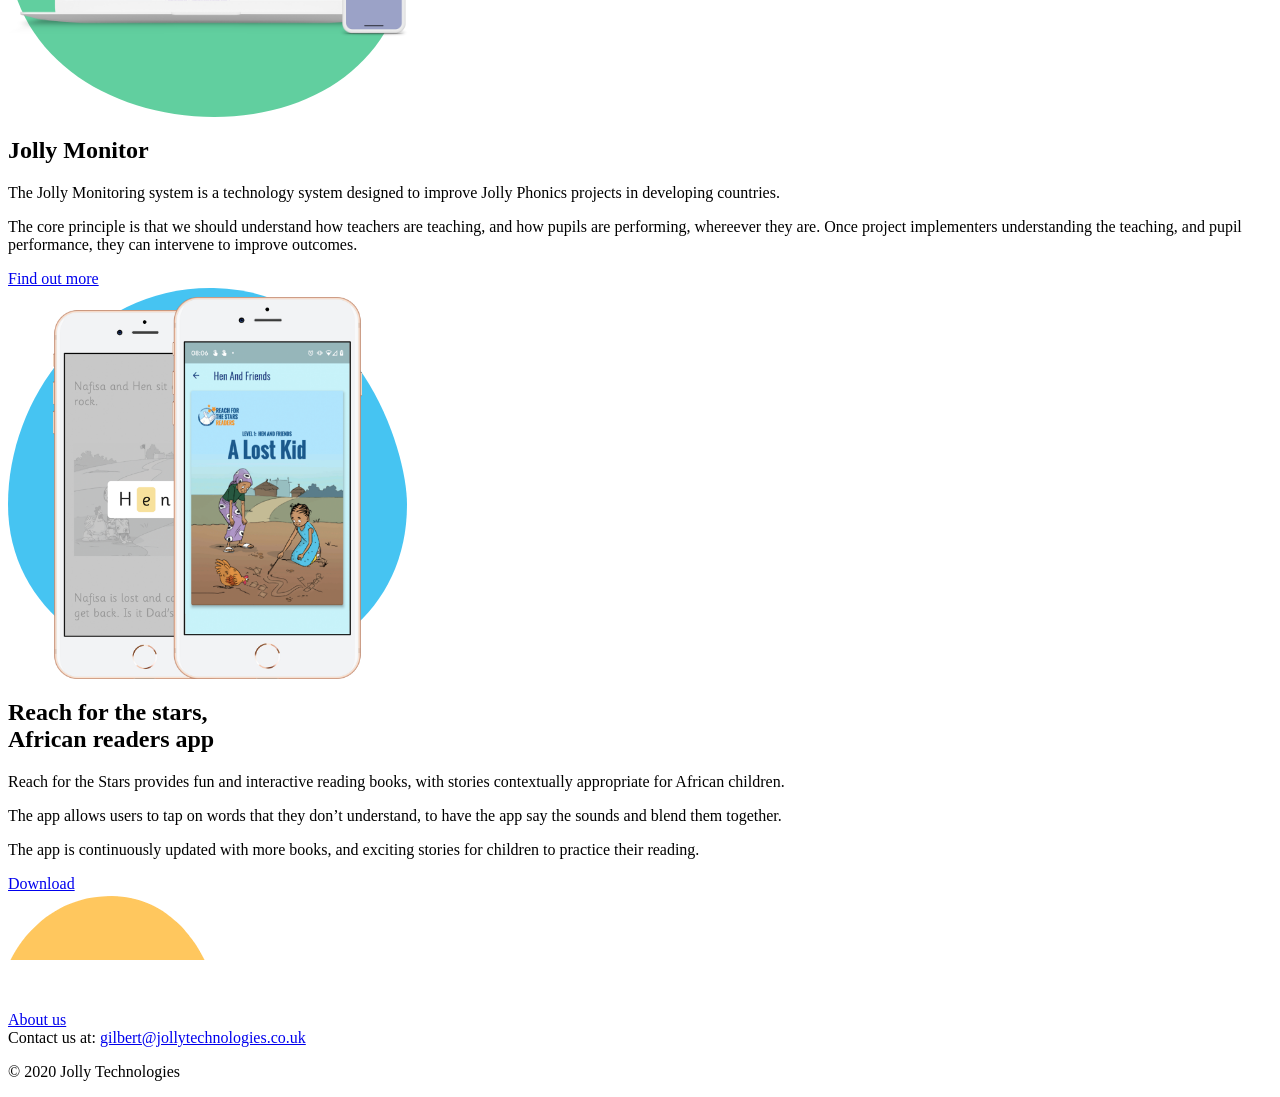
==== commit 0f6b9061: "footer remastered" ====
--- a/index.html
+++ b/index.html
@@ -17,7 +17,7 @@
     <section class="h-screen bg-center bg-cover hero">
       <div class="container px-4">
         <header class="pt-4 md:pt-10">
-          <img class="w-176px" src="assets/img/jolly-technologies-white-logo.svg" alt="Jolly Technologies Logotype">
+          <a href="/"><img class="w-176px" src="assets/img/jolly-technologies-white-logo.svg" alt="Jolly Technologies Logotype"></a>
         </header>
         <img class="absolute right-0 hidden transform translate-x-40 translate-y-56 xl:block animate__animated animate__fadeIn wow" src="/assets/img/oval-01.svg" alt="" data-wow-delay="0.2s">
         <div class="flex flex-col justify-center h-full pb-48">
@@ -70,7 +70,7 @@
           </div>
           <div class="w-full mt-12 xl:mr-20 xl:mt-0 xl:w-1/2">
             <h2 class="text-3xl font-bold xl:text-4xl text-j-gray-600 animate__animated animate__fadeIn wow">Jolly Phonics Lessons App</h2>
-            <span class="inline-block px-3 py-1 mt-8 mb-2 text-sm font-semibold uppercase rounded-full bg-j-red-200 text-j-red-400 animate__animated animate__fadeIn wow">Over 2M users worldwide</span>
+            <span class="inline-block px-3 py-1 mt-8 mb-2 font-bold tracking-wider uppercase rounded-full text-j-sm font-quicksand bg-j-red-200 text-j-red-400 animate__animated animate__fadeIn wow">Over 2M users worldwide</span>
             <p class="mt-4 animate__animated animate__fadeIn wow">It is an app for teachers that contains interactive content to help them teach a phonics lesson.</p>
             <p class="mt-4 animate__animated animate__fadeIn wow">A Jolly Phonics lesson has 8 key steps, the App takes the teacher through the delivery of each step.</p>
             <p class="mt-4 animate__animated animate__fadeIn wow">It also contains fun games for pupils, that test pupil’s sound knowledge, and adapts to their ability.</p>
@@ -93,7 +93,7 @@
           </div>
           <div class="w-full mt-12 xl:ml-20 xl:mt-0 xl:w-1/2">
             <h2 class="text-3xl font-bold xl:text-4xl text-j-gray-600 animate__animated animate__fadeIn wow">Jolly Classroom</h2>
-            <span class="inline-block px-3 py-1 mt-8 mb-2 text-sm font-semibold uppercase rounded-full bg-j-green-200 text-j-green-400 animate__animated animate__fadeIn wow">Coming in September 2020</span>
+            <span class="inline-block px-3 py-1 mt-8 mb-2 font-bold tracking-wider uppercase rounded-full text-j-sm font-quicksand bg-j-green-200 text-j-green-400 animate__animated animate__fadeIn wow">Coming in September 2020</span>
             <p class="mt-4 animate__animated animate__fadeIn wow">Jolly Classorrom is the essential tool for Jolly Phonics teachers in the classroom.</p>
             <p class="mt-4 animate__animated animate__fadeIn wow">It contains all the content for Jolly Phonics lessons, in a step by step experience.</p>
             <p class="mt-4 animate__animated animate__fadeIn wow">The roadmap is set to include pupil assessments, teacher training, and resources.</p>
@@ -105,6 +105,7 @@
     </section>
 
 
+
     <section>
       <div class="h-50px xl:h-100px"></div>
       <div class="container">
@@ -114,7 +115,7 @@
           </div>
           <div class="w-full mt-12 xl:mr-20 xl:mt-0 xl:w-1/2">
             <h2 class="text-3xl font-bold xl:text-4xl text-j-gray-600 animate__animated animate__fadeIn wow">Jolly Phonics Adventure</h2>
-            <span class="inline-block px-3 py-1 mt-8 mb-2 text-sm font-semibold uppercase rounded-full bg-j-green-200 text-j-green-400 animate__animated animate__fadeIn wow">Coming in September 2020</span>
+            <span class="inline-block px-3 py-1 mt-8 mb-2 font-bold tracking-wider uppercase rounded-full text-j-sm font-quicksand bg-j-green-200 text-j-green-400 animate__animated animate__fadeIn wow">Coming in September 2020</span>
             <p class="mt-4 animate__animated animate__fadeIn wow">Jolly Phonics Adventure is the exciting new experience for young learners.</p>
             <p class="mt-4 animate__animated animate__fadeIn wow">Explore dozens of activities and environments.</p>
             <p class="mt-4 animate__animated animate__fadeIn wow">Enjoy fun games and experiences during exploration.</p>
@@ -174,18 +175,18 @@
 
   </main>
 
-
   <footer class="bg-j-secondary">
-    <div class="container flex flex-col items-center justify-center h-64 mx-auto md:h-40 md:flex-row">
-      <div class="md:w-1/3">
-        <img src="assets/img/jolly-technologies-white-logo.svg" class="" alt="Jolly Technologies Logotype">
-      </div>
-      <div class="md:w-1/3">
-        <a href="#" class="font-sans text-white hover:font-bold">About us</a>
-        <p class="mt-8 font-sans text-base text-white md:mt-3">Contact us at:</p>
-        <a href="mailto:gilbert@jollyfutures.org" class="font-sans font-semibold text-white hover:font-bold">gilbert@jollyfutures.org</a>
-      </div>
-      <div class="hidden md:w-1/3 md:block"></div>
+    <div class="container h-64 text-center lg:h-150px lg:text-left lg:flex">
+      <div class="lg:w-4/12">
+        <img class="pt-10 mx-auto w-140px" src="assets/img/jolly-technologies-white-logo.svg" alt="Jolly Technologies Logotype">
+      </div>
+      <div class="lg:w-8/12">
+        <a class="inline-block mt-10 font-sans text-white hover:font-bold" href="#">About us</a>
+        <div>
+          <span class="block mt-8 font-sans text-base text-white lg:mt-4 lg:inline-block">Contact us at:</span>
+          <a class="font-sans font-semibold text-white hover:font-bold" href="mailto:gilbert@jollytechnologies.co.uk">gilbert@jollytechnologies.co.uk</a>
+        </div>
+      </div>
     </div>
 
     <div class="w-full bg-j-primary">
@@ -195,7 +196,6 @@
     </div>
   </footer>
 
-
   <script src="assets/js/wow.min.js"></script>
   <script src="assets/js/app.js"></script>
 
